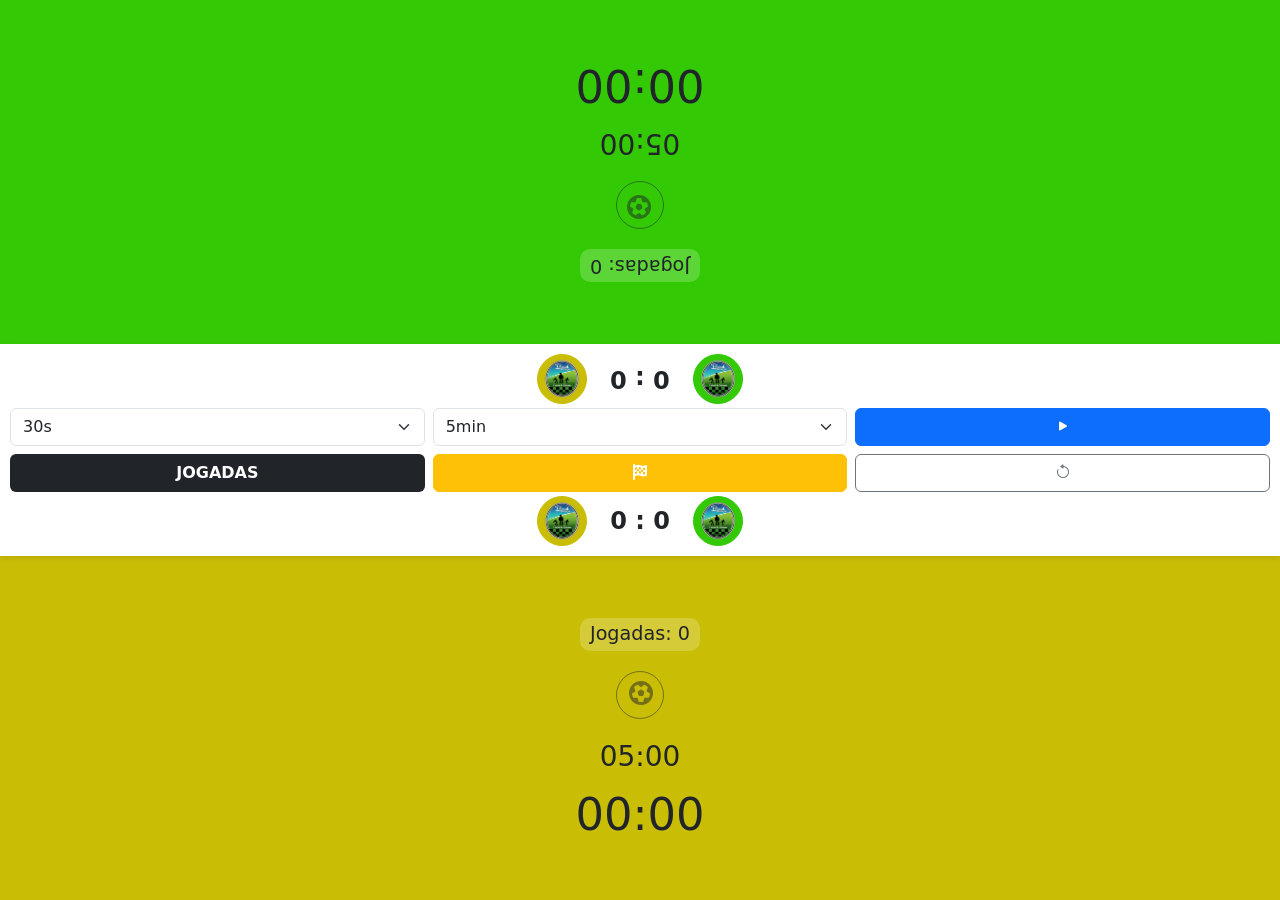
==== cronometro/index.html @ 0480ecfc "finalizando" ====
<!DOCTYPE html>
<html lang="pt-BR">
<head>
    <meta charset="UTF-8">
    <meta name="viewport" content="width=device-width, initial-scale=1.0, maximum-scale=1.0, user-scalable=no, minimal-ui">
    <title>Cronômetro Board Manager™</title>

    <link href="https://cdn.jsdelivr.net/npm/bootstrap@5.3.0/dist/css/bootstrap.min.css" rel="stylesheet">
    <link href="https://cdn.jsdelivr.net/npm/bootstrap-icons@1.11.1/font/bootstrap-icons.css" rel="stylesheet">
    <link rel="stylesheet" href="https://cdnjs.cloudflare.com/ajax/libs/font-awesome/6.7.2/css/all.min.css" crossorigin="anonymous">
    <link href="style.css" rel="stylesheet">
</head>
<body>

<div id="tabuleiro">

    <div id="ladoEsquerdo" class="side">
        <div id="exibicaoJogadasEsquerda" class="move-counter">Jogadas: 0</div>
        <div class="button-group">
            <button id="botaoGolEsquerda" class="btn btn-circle">
                <i class="fa-solid fa-futbol"></i>
            </button>
        </div>
        <span id="relogioTotalEsquerda">00:00</span>
        <div class="clock-display" id="relogioEsquerda">00:00</div>
    </div>

    <div id="painelSuperior" class="text-center">

        <div class="row d-flex align-items-center justify-content-center g-2 mb-1">
            <div class="col-auto d-flex flex-row align-items-center gap-2">
                <div class="indicador-cartoes" id="cartoesAmarelo-topo"></div>
                <div class="logo-wrapper border-yellow" style="background-color:#cabd05;">
                    <img src="logo.png" alt="logo">
                </div>
            </div>
            <div class="col-auto">
                <div id="placarTopo">0 : 0</div>
            </div>
            <div class="col-auto d-flex flex-row align-items-center gap-2">
                <div class="logo-wrapper border-green" style="background-color:#33ca05;">
                    <img src="logo.png" alt="logo">
                </div>
                <div class="indicador-cartoes" id="cartoesVerde-topo"></div>
            </div>
        </div>

        <div class="row g-2 mb-1 align-items-center justify-content-center">
            <div class="col-4">
                <select id="seletorTempoParcial" class="form-select">
                    <option value="30" selected>30s</option>
                    <option value="60">1min</option>
                    <option value="90">1min30s</option>
                </select>
            </div>
            <div class="col-4">
                <select id="seletorTempoTotal" class="form-select">
                    <option value="300" selected>5min</option>
                    <option value="600">10min</option>
                    <option value="1200">20min</option>
                </select>
            </div>
            <div class="col-4">
                <button id="botaoIniciar" class="btn btn-primary w-100">
                    <i class="bi bi-play-fill"></i>
                </button>
            </div>
            <div class="col-4">
                <button id="botaoJogadas" class="btn w-100 bg-dark text-white">
                    <strong>JOGADAS</strong>
                </button>
            </div>
            <div class="col-4">
                <button id="botaoBandeiraCentral" class="btn w-100 btn-warning text-white">
                    <i class="fa-solid fa-flag-checkered"></i>
                </button>
            </div>
            <div class="col-4">
                <button id="botaoReiniciar" class="btn btn-outline-secondary w-100">
                    <i class="bi bi-arrow-counterclockwise"></i>
                </button>
            </div>
        </div>

        <div class="row d-flex align-items-center justify-content-center g-2">
            <div class="col-auto d-flex flex-row align-items-center gap-2">
                <div class="indicador-cartoes" id="cartoesAmarelo-base"></div>
                <div class="logo-wrapper border-yellow" style="background-color:#cabd05;">
                    <img src="logo.png" alt="logo">
                </div>
            </div>
            <div class="col-auto">
                <div id="placarBase">0 : 0</div>
            </div>
            <div class="col-auto d-flex flex-row align-items-center gap-2">
                <div class="logo-wrapper border-green" style="background-color:#33ca05;">
                    <img src="logo.png" alt="logo">
                </div>
                <div class="indicador-cartoes" id="cartoesVerde-base"></div>
            </div>
        </div>
    </div>

    <div id="ladoDireito" class="side">
        <div id="exibicaoJogadasDireita" class="move-counter">Jogadas: 0</div>
        <div class="button-group">
            <button id="botaoGolDireita" class="btn btn-circle">
                <i class="fa-solid fa-futbol"></i>
            </button>
        </div>
        <span id="relogioTotalDireita">00:00</span>
        <div class="clock-display" id="relogioDireita">00:00</div>
    </div>

</div>

<div id="sobreposicaoPenaltis" class="d-none">

    <div class="pen-painel verde">
        <div class="pen-nome" id="nomePainelVerde">Verde</div>
        <div class="bolas-container" id="bolasEsquerda"></div>
        <div class="pen-placar" id="placarPenaltisEsquerda">0</div>
        <div class="pen-acoes">
            <button class="pen-gol"  id="botaoPenGolEsquerda"  onclick="registrarPenalti('left', true)"  title="Gol">⚽</button>
            <button class="pen-erro" id="botaoPenErroEsquerda" onclick="registrarPenalti('left', false)" title="Erro">✖</button>
        </div>
    </div>

    <div class="pen-centro">
        <div class="pen-titulo">⚽ Disputa de Pênaltis</div>
        <button id="botaoSorteioPenaltis" onclick="iniciarSorteioPenaltis()" style="
            padding:10px 20px; border-radius:10px; border:none;
            background:#198754; color:#fff; font-weight:800;
            font-size:0.9rem; letter-spacing:1px; cursor:pointer;
            box-shadow:0 3px 8px rgba(0,0,0,0.25); transition:transform 0.12s;">
            <i class="bi bi-shuffle"></i> SORTEAR
        </button>
        <div id="etiquetaTurnoPenaltis" class="pen-turno" style="display:none;">Vez de Verde</div>
        <div id="informacaoRodadaPenaltis" class="pen-rodada" style="display:none;">Rodada 1 de 5</div>
        <div id="resultadoPenaltis"></div>
        <button id="botaoReiniciarPenaltis" onclick="reiniciarJogo(); sairTelaCheia();">
            <i class="bi bi-arrow-counterclockwise"></i> Reiniciar
        </button>
    </div>

    <div class="pen-painel amarelo">
        <div class="pen-nome" id="nomePainelAmarelo">Amarelo</div>
        <div class="bolas-container" id="bolasDireita"></div>
        <div class="pen-placar" id="placarPenaltisDireita">0</div>
        <div class="pen-acoes">
            <button class="pen-gol"  id="botaoPenGolDireita"  onclick="registrarPenalti('right', true)"  title="Gol">⚽</button>
            <button class="pen-erro" id="botaoPenErroDireita" onclick="registrarPenalti('right', false)" title="Erro">✖</button>
        </div>
    </div>

</div>


<script>
/* ============================================================
   REFERÊNCIAS DOM
   ============================================================ */
const ladoEsquerdo    = document.getElementById("ladoEsquerdo");
const ladoDireito     = document.getElementById("ladoDireito");
const relogioEsquerda = document.getElementById("relogioEsquerda");
const relogioDireita  = document.getElementById("relogioDireita");
const relogioTotalEsquerda = document.getElementById("relogioTotalEsquerda");
const relogioTotalDireita  = document.getElementById("relogioTotalDireita");
const placarTopo      = document.getElementById("placarTopo");
const placarBase      = document.getElementById("placarBase");
const botaoIniciar    = document.getElementById("botaoIniciar");
const botaoReiniciar  = document.getElementById("botaoReiniciar");
const seletorTempoParcial = document.getElementById("seletorTempoParcial");
const seletorTempoTotal   = document.getElementById("seletorTempoTotal");
const exibicaoJogadasEsquerda = document.getElementById("exibicaoJogadasEsquerda");
const exibicaoJogadasDireita  = document.getElementById("exibicaoJogadasDireita");

/* ============================================================
   ESTADO DO JOGO
   ============================================================ */
let loopAtivo       = false;
let ultimoTick      = 0;

let tempoEsq        = 0;
let tempoDir        = 0;
let tempoTotal      = 0;
let tapeSeg         = 60;
let ativo           = null;    // "left" | "right" | null
let golEsq          = 0;
let golEsq2         = 0;
let golDir          = 0;
let golDir2         = 0;
let fimDeJogo       = false;
let pausado         = false;
let marcadorGol     = null;    // "left" | "right" | null
let jogadasEsq      = 0;
let jogadasDir      = 0;
let limiteJogadas   = 0;

let aguardandoReinicioPartida = false;

/* ============================================================
   ESTADO DOS PÊNALTIS
   ============================================================ */
let disputaPenaltis  = false;
let turnoPenalti     = "left";
let rodadaPenalti    = 1;
let penaltisEsq      = [];
let penaltisDir      = [];
let maxPenaltis      = 5;
let morteSubitaPen   = false;

/* ============================================================
   NOMES DOS JOGADORES
   ============================================================ */
var nomeJogadorVerde   = "Verde";
var nomeJogadorAmarelo = "Amarelo";

function coletarNomesJogadores() {
    const entradaVerde = prompt(
        'Nome do jogador Verde:\n(Pode deixar em branco)'
    );
    nomeJogadorVerde = (entradaVerde !== null && entradaVerde.trim() !== "")
        ? entradaVerde.trim()
        : "Verde";

    const entradaAmarelo = prompt(
        'Nome do jogador Amarelo:\n(Pode deixar em branco)'
    );
    nomeJogadorAmarelo = (entradaAmarelo !== null && entradaAmarelo.trim() !== "")
        ? entradaAmarelo.trim()
        : "Amarelo";
}

function obterNomeJogador(lado) {
    return lado === "left" ? nomeJogadorVerde : nomeJogadorAmarelo;
}

/* ============================================================
   SISTEMA DE CARTÕES E PENALIDADE
   ============================================================ */
let cartoesAmarelosJogadorVerde    = 0;
let cartoesVermelhosJogadorVerde   = 0;
let cartoesAmarelosJogadorAmarelo  = 0;
let cartoesVermelhosJogadorAmarelo = 0;

let cobracaoEmAndamento    = false;
let jogadorDefensorPenalti = null;
let jogadorCobradorPenalti = null;

function gerarHtmlCartoes(quantidadeAmarelos, quantidadeVermelhos) {
    let html = "";
    if (quantidadeAmarelos > 0) {
        html += `<div class="cartao-item cartao-amarelo-cor">
            ${quantidadeAmarelos > 1
                ? `<span class="contador-cartao">${quantidadeAmarelos}</span>`
                : ""}
        </div>`;
    }
    if (quantidadeVermelhos > 0) {
        html += `<div class="cartao-item cartao-vermelho-cor">
            ${quantidadeVermelhos > 1
                ? `<span class="contador-cartao">${quantidadeVermelhos}</span>`
                : ""}
        </div>`;
    }
    return html;
}

function atualizarExibicaoCartoes() {
    const htmlVerde   = gerarHtmlCartoes(cartoesAmarelosJogadorVerde, cartoesVermelhosJogadorVerde);
    const htmlAmarelo = gerarHtmlCartoes(cartoesAmarelosJogadorAmarelo, cartoesVermelhosJogadorAmarelo);

    document.getElementById("cartoesVerde-topo").innerHTML   = htmlVerde;
    document.getElementById("cartoesVerde-base").innerHTML   = htmlVerde;
    document.getElementById("cartoesAmarelo-topo").innerHTML = htmlAmarelo;
    document.getElementById("cartoesAmarelo-base").innerHTML = htmlAmarelo;
}

function zerarTodosOsCartoes() {
    cartoesAmarelosJogadorVerde    = 0;
    cartoesVermelhosJogadorVerde   = 0;
    cartoesAmarelosJogadorAmarelo  = 0;
    cartoesVermelhosJogadorAmarelo = 0;

    cobracaoEmAndamento    = false;
    jogadorDefensorPenalti = null;
    jogadorCobradorPenalti = null;
    atualizarExibicaoCartoes();
}

function adicionarCartaoAmarelo(lado) {
    if (lado === "left") {
        if (cartoesVermelhosJogadorVerde > 0) {
            aplicarCartaoVermelhoDireto("left");
            return;
        }
        cartoesAmarelosJogadorVerde++;
        if (cartoesAmarelosJogadorVerde >= 2) {
            cartoesAmarelosJogadorVerde = 0;
            aplicarCartaoVermelhoDireto("left");
            return;
        }
    } else {
        if (cartoesVermelhosJogadorAmarelo > 0) {
            aplicarCartaoVermelhoDireto("right");
            return;
        }
        cartoesAmarelosJogadorAmarelo++;
        if (cartoesAmarelosJogadorAmarelo >= 2) {
            cartoesAmarelosJogadorAmarelo = 0;
            aplicarCartaoVermelhoDireto("right");
            return;
        }
    }
    atualizarExibicaoCartoes();
}

function aplicarCartaoVermelhoDireto(lado) {
    adicionarCartaoVermelho(lado);
}

function adicionarCartaoVermelho(lado) {
    if (lado === "left") {
        cartoesVermelhosJogadorVerde++;
    } else {
        cartoesVermelhosJogadorAmarelo++;
    }
    atualizarExibicaoCartoes();
    iniciarCobracaoPenalidade(lado);
}

function iniciarCobracaoPenalidade(ladoPenalizadoParam) {
    cobracaoEmAndamento    = true;
    jogadorDefensorPenalti = ladoPenalizadoParam;
    jogadorCobradorPenalti = ladoPenalizadoParam === "left" ? "right" : "left";

    const nomePenalizado = obterNomeJogador(jogadorDefensorPenalti);

    relogioTotalEsquerda.textContent = "⚽ PÊNALTI";
    relogioTotalDireita.textContent  = "⚽ PÊNALTI";

    alert(
        `🟥 CARTÃO VERMELHO! ${nomePenalizado} recebeu um cartão vermelho.`
    );

    configurarBotoesDuranteCobracao();
    
    // [MODIFICADO] Após o alerta, invoca a função que exibe a interface visual de pênalti
    exibirInterfaceCobrancaCartaoVermelho();
}

// [NOVO] Função para preparar e exibir a tela de pênaltis especificamente para o Cartão Vermelho
function exibirInterfaceCobrancaCartaoVermelho() {
    document.getElementById("nomePainelVerde").textContent   = nomeJogadorVerde;
    document.getElementById("nomePainelAmarelo").textContent = nomeJogadorAmarelo;

    // Limpa os indicadores de bolas (não usados nesta cobrança única)
    document.getElementById("bolasEsquerda").innerHTML = "";
    document.getElementById("bolasDireita").innerHTML = "";
    document.getElementById("placarPenaltisEsquerda").textContent = "0";
    document.getElementById("placarPenaltisDireita").textContent = "0";

    // Exibe a sobreposição
    document.getElementById("sobreposicaoPenaltis").classList.remove("d-none");
    
    // Ajusta o título e oculta os controles da disputa normal
    document.querySelector(".pen-titulo").textContent = "⚽ Cobrança de Pênalti";
    document.getElementById("botaoSorteioPenaltis").style.display = "none";
    
    const nomeCobrador = obterNomeJogador(jogadorCobradorPenalti);
    document.getElementById("etiquetaTurnoPenaltis").textContent = `Cobrador: ${nomeCobrador}`;
    document.getElementById("etiquetaTurnoPenaltis").style.display = "block";
    
    document.getElementById("informacaoRodadaPenaltis").style.display = "none";
    document.getElementById("resultadoPenaltis").style.display = "none";
    document.getElementById("botaoReiniciarPenaltis").style.display = "none";

    // Habilita somente os botões (Gol/Erro) do jogador que vai cobrar
    const habEsq = jogadorCobradorPenalti === "left";
    const habDir = jogadorCobradorPenalti === "right";

    document.getElementById("botaoPenGolEsquerda").disabled  = !habEsq;
    document.getElementById("botaoPenErroEsquerda").disabled = !habEsq;
    document.getElementById("botaoPenGolDireita").disabled   = !habDir;
    document.getElementById("botaoPenErroDireita").disabled  = !habDir;
}

function configurarBotoesDuranteCobracao() {
    document.getElementById("botaoGolEsquerda").disabled     = true;
    document.getElementById("botaoGolDireita").disabled      = true;
    botaoIniciar.disabled                                    = true;
    document.getElementById("botaoBandeiraCentral").disabled = true;
    document.getElementById("botaoJogadas").disabled         = true;
    seletorTempoParcial.disabled                             = true;
    seletorTempoTotal.disabled                               = true;

    // [MODIFICADO] Os botões de gol do tabuleiro NÃO são mais habilitados.
    // A ação agora ocorre exclusivamente pela interface (sobreposição) de pênalti.
}

function definirJogadorReinicio() {
    return jogadorDefensorPenalti;
}

function encerrarCobracaoPenalidade(marcouGol) {
    if (marcouGol) {
        if (jogadorCobradorPenalti === "left") { golEsq++; golEsq2++; }
        else                                   { golDir++; golDir2++; }
        atualizarPlacar();
    }

    const jogadorReinicio = definirJogadorReinicio();

    ativo    = jogadorReinicio;
    tempoEsq = parseInt(seletorTempoParcial.value);
    tempoDir = parseInt(seletorTempoParcial.value);

    pausado                   = true;
    aguardandoReinicioPartida = true;

    marcadorGol = (jogadorReinicio === "left") ? "right" : "left";

    cobracaoEmAndamento    = false;
    jogadorDefensorPenalti = null;
    jogadorCobradorPenalti = null;

    ladoEsquerdo.classList.remove("timeout");
    ladoDireito.classList.remove("timeout");

    definirEstadoControles(true);
    atualizarIconeInicio();
    atualizarTela();
}

/* ============================================================
   HELPER — identifica o modo de jogo
   ============================================================ */
function emModoJogadas() {
    return limiteJogadas > 0;
}

/* ============================================================
   DEBOUNCE
   ============================================================ */
function bloquearCliqueRapido(fn, espera = 350) {
    let timeout = null;
    return function (...args) {
        if (timeout) return;
        fn.apply(this, args);
        timeout = setTimeout(() => { timeout = null; }, espera);
    };
}

/* ============================================================
   UTILITÁRIOS
   ============================================================ */
function formatarTempo(seg) {
    const m = String(Math.floor(seg / 60)).padStart(2, "0");
    const s = String(seg % 60).padStart(2, "0");
    return `${m}:${s}`;
}

/* ============================================================
   RENDERIZAÇÃO
   ============================================================ */
function atualizarRelogios() {
    relogioEsquerda.textContent = formatarTempo(tempoEsq);
    relogioDireita.textContent  = formatarTempo(tempoDir);

    if (fimDeJogo) {
        let resultado = "";
        if (golEsq > golDir)       resultado = `${nomeJogadorVerde} VENCEU!`;
        else if (golDir > golEsq)  resultado = `${nomeJogadorAmarelo} VENCEU!`;
        else                       resultado = "EMPATE!";
        relogioTotalEsquerda.textContent = resultado;
        relogioTotalDireita.textContent  = resultado;
    } else {
        if (limiteJogadas > 0) {
            relogioEsquerda.textContent = "";
            relogioDireita.textContent  = "";
            relogioTotalEsquerda.textContent = (ativo === "left")  ? "SUA VEZ!" : "";
            relogioTotalDireita.textContent  = (ativo === "right") ? "SUA VEZ!" : "";
        } else {
            const txt = formatarTempo(tempoTotal);
            relogioTotalEsquerda.textContent = txt;
            relogioTotalDireita.textContent  = txt;
        }
    }
}

function atualizarPlacar() {
    placarTopo.textContent = `${golEsq} : ${golDir}`;
    placarBase.textContent = `${golDir2} : ${golEsq2}`;
}

function atualizarJogadas() {
    exibicaoJogadasEsquerda.textContent = `Jogadas: ${jogadasEsq}`;
    exibicaoJogadasDireita.textContent  = `Jogadas: ${jogadasDir}`;
}

function atualizarTela() {
    atualizarRelogios();
    atualizarPlacar();
    atualizarJogadas();
}

/* ============================================================
   CONTROLE DE BOTÕES
   ============================================================ */
function definirEstadoControles(desabilitado) {
    if (cobracaoEmAndamento) return;

    document.getElementById("botaoGolEsquerda").disabled = desabilitado || ativo !== "left";
    document.getElementById("botaoGolDireita").disabled  = desabilitado || ativo !== "right";

    const jogoEmCurso = loopAtivo;
    document.getElementById("botaoJogadas").disabled = jogoEmCurso;
    seletorTempoParcial.disabled = jogoEmCurso;
    seletorTempoTotal.disabled   = jogoEmCurso;

    botaoIniciar.disabled = (marcadorGol !== null) || (ativo && pausado && !loopAtivo);
}

function atualizarIconeInicio() {
    const icone = botaoIniciar.querySelector("i");
    if (loopAtivo && !pausado) {
        icone.className = "bi bi-pause-fill";
        botaoIniciar.classList.replace("btn-primary", "btn-warning");
    } else {
        icone.className = "bi bi-play-fill";
        botaoIniciar.classList.replace("btn-warning", "btn-primary");
    }
}

/* ============================================================
   TIMER
   ============================================================ */
function executarLoopTempo(timestamp) {
    if (!loopAtivo) return;
    if (ultimoTick === 0) ultimoTick = timestamp;

    const delta = Math.floor((timestamp - ultimoTick) / 1000);
    if (delta >= 1) {
        ultimoTick = timestamp - ((timestamp - ultimoTick) % 1000);
        atualizarTempo();
    }
    requestAnimationFrame(executarLoopTempo);
}

function iniciarLoop() {
    if (loopAtivo) return;
    loopAtivo  = true;
    ultimoTick = 0;
    requestAnimationFrame(executarLoopTempo);
}

function pararLoop() {
    loopAtivo = false;
}

/* ============================================================
   LÓGICA PRINCIPAL — TICK
   ============================================================ */
function atualizarTempo() {
    if (fimDeJogo || pausado || !ativo) return;

    if (ativo === "left") {
        if (tempoEsq > 0) {
            tempoEsq--;
        } else {
            jogadasEsq++;
            atualizarJogadas();
            verificarFimDeJogo();
            if (fimDeJogo) return;
            ladoEsquerdo.classList.add("timeout");
            pausado = true;
            document.getElementById("botaoGolEsquerda").disabled = true;
            atualizarIconeInicio();
            atualizarRelogios();
            if (!emModoJogadas()) adicionarCartaoAmarelo("left");
            return;
        }
    } else if (ativo === "right") {
        if (tempoDir > 0) {
            tempoDir--;
        } else {
            jogadasDir++;
            atualizarJogadas();
            verificarFimDeJogo();
            if (fimDeJogo) return;
            ladoDireito.classList.add("timeout");
            pausado = true;
            document.getElementById("botaoGolDireita").disabled = true;
            atualizarIconeInicio();
            atualizarRelogios();
            if (!emModoJogadas()) adicionarCartaoAmarelo("right");
            return;
        }
    }

    if (limiteJogadas === 0) {
        if (tempoTotal > 0) {
            tempoTotal--;
        } else {
            fimDeJogo = true;
            pararLoop();
            tempoEsq = 0;
            tempoDir = 0;
            definirEstadoControles(true);
            atualizarIconeInicio();
            atualizarTela();
            verificarPenaltisPosJogo();
            return;
        }
    }

    atualizarRelogios();
}

/* ============================================================
   SORTEIO DE QUEM COMEÇA
   ============================================================ */
function iniciarSorteio() {
    if (loopAtivo || fimDeJogo) return;
    let iteracoes = 0;
    const maxIter = 10 + Math.floor(Math.random() * 10);
    botaoIniciar.disabled = true;

    const intervalo = setInterval(() => {
        if (iteracoes % 2 === 0) {
            ladoEsquerdo.classList.add("draw-highlight");
            ladoDireito.classList.remove("draw-highlight");
        } else {
            ladoDireito.classList.add("draw-highlight");
            ladoEsquerdo.classList.remove("draw-highlight");
        }
        iteracoes++;
        if (iteracoes >= maxIter) {
            clearInterval(intervalo);
            const vencedor = Math.random() < 0.5 ? "left" : "right";
            ladoEsquerdo.classList.remove("draw-highlight");
            ladoDireito.classList.remove("draw-highlight");
            setTimeout(() => anunciarVencedor(vencedor), 300);
        }
    }, 150);
}

function anunciarVencedor(vencedor) {
    tempoTotal = parseInt(seletorTempoTotal.value);
    tapeSeg    = parseInt(seletorTempoParcial.value);
    tempoEsq   = tapeSeg;
    tempoDir   = tapeSeg;
    ativo      = vencedor;
    pausado    = true;

    const elVencedor = vencedor === "left" ? ladoEsquerdo : ladoDireito;
    elVencedor.classList.add("draw-highlight");
    setTimeout(() => elVencedor.classList.remove("draw-highlight"), 3000);

    definirEstadoControles(true);
    atualizarTela();
    atualizarIconeInicio();
}

/* ============================================================
   VERIFICAR FIM DE JOGO
   ============================================================ */
function verificarFimDeJogo() {
    if (limiteJogadas <= 0) return;
    if (jogadasEsq >= limiteJogadas && jogadasDir >= limiteJogadas) {
        fimDeJogo = true;
        pararLoop();
        pausado  = true;
        tempoEsq = 0;
        tempoDir = 0;
        definirEstadoControles(true);
        atualizarIconeInicio();
        atualizarTela();
        verificarPenaltisPosJogo();
    }
}

/* ============================================================
   REINICIAR JOGO
   ============================================================ */
function reiniciarJogo() {
    pararLoop();
    pausado       = false;
    tempoEsq      = 0;
    tempoDir      = 0;
    tempoTotal    = 0;
    golEsq        = 0;
    golEsq2       = 0;
    golDir        = 0;
    golDir2       = 0;
    jogadasEsq    = 0;
    jogadasDir    = 0;
    ativo         = null;
    fimDeJogo     = false;
    marcadorGol   = null;
    limiteJogadas = 0;

    aguardandoReinicioPartida = false;

    nomeJogadorVerde   = "Verde";
    nomeJogadorAmarelo = "Amarelo";

    zerarTodosOsCartoes();

    disputaPenaltis = false;
    turnoPenalti    = "left";
    rodadaPenalti   = 1;
    penaltisEsq     = [];
    penaltisDir     = [];
    morteSubitaPen  = false;

    document.getElementById("sobreposicaoPenaltis").classList.add("d-none");
    document.getElementById("botaoReiniciarPenaltis").style.display      = "none";
    document.getElementById("botaoSorteioPenaltis").style.display        = "block";
    document.getElementById("botaoSorteioPenaltis").disabled             = false;
    document.getElementById("etiquetaTurnoPenaltis").style.display       = "none";
    document.getElementById("informacaoRodadaPenaltis").style.display    = "none";

    definirEstadoControles(false);
    atualizarIconeInicio();

    ladoEsquerdo.classList.remove("timeout");
    ladoDireito.classList.remove("timeout");

    tempoTotal = parseInt(seletorTempoTotal.value);
    atualizarTela();
}

/* ============================================================
   BOTÃO INICIAR / PAUSAR
   ============================================================ */
botaoIniciar.onclick = () => {
    if (fimDeJogo || cobracaoEmAndamento) return;

    if (!loopAtivo && ativo === null) {
        coletarNomesJogadores();
        entrarTelaCheia();
        iniciarSorteio();
        return;
    }

    if (pausado && marcadorGol !== null) {
        ativo = (marcadorGol === "left") ? "right" : "left";
        marcadorGol = null;
        pausado     = false;

        aguardandoReinicioPartida = false;

        tempoEsq = parseInt(seletorTempoParcial.value);
        tempoDir = parseInt(seletorTempoParcial.value);
        definirEstadoControles(false);
        acaoBandeira(ativo);
    } else {
        pausado = !pausado;
    }

    if (!loopAtivo && !pausado && !emModoJogadas()) iniciarLoop();

    atualizarIconeInicio();
    atualizarTela();
};

/* ============================================================
   CLIQUES NOS LADOS (trocar vez)
   ============================================================ */
ladoEsquerdo.onclick = bloquearCliqueRapido(() => {
    if (cobracaoEmAndamento) return;
    if (ladoEsquerdo.classList.contains("timeout")) return;
    if (fimDeJogo || (!loopAtivo && ativo === "right") || (pausado && marcadorGol === "left")) return;

    if (pausado) {
        if (!loopAtivo && !emModoJogadas()) iniciarLoop();
        ladoEsquerdo.classList.remove("timeout");
        ladoDireito.classList.remove("timeout");
        pausado     = false;

        aguardandoReinicioPartida = false;

        marcadorGol = null;
        ativo       = "left";
        definirEstadoControles(false);
    } else if (ativo === "left") {
        jogadasEsq++;
        atualizarJogadas();
        verificarFimDeJogo();
        if (fimDeJogo) return;
        tempoEsq = parseInt(seletorTempoParcial.value);
        tempoDir = parseInt(seletorTempoParcial.value);
        ativo    = "right";
    }

    atualizarIconeInicio();
    definirEstadoControles(pausado);
    atualizarRelogios();
});

ladoDireito.onclick = bloquearCliqueRapido(() => {
    if (cobracaoEmAndamento) return;
    if (ladoDireito.classList.contains("timeout")) return;
    if (fimDeJogo || (!loopAtivo && ativo === "left") || (pausado && marcadorGol === "right")) return;

    if (pausado) {
        if (!loopAtivo && !emModoJogadas()) iniciarLoop();
        ladoEsquerdo.classList.remove("timeout");
        ladoDireito.classList.remove("timeout");
        pausado     = false;

        aguardandoReinicioPartida = false;

        marcadorGol = null;
        ativo       = "right";
        definirEstadoControles(false);
    } else if (ativo === "right") {
        jogadasDir++;
        atualizarJogadas();
        verificarFimDeJogo();
        if (fimDeJogo) return;
        tempoEsq = parseInt(seletorTempoParcial.value);
        tempoDir = parseInt(seletorTempoParcial.value);
        ativo    = "left";
    }

    atualizarIconeInicio();
    definirEstadoControles(pausado);
    atualizarRelogios();
});

/* ============================================================
   CONFIRMAR GOL
   ============================================================ */
function confirmarGol() {
    return confirm("Confirmar o gol?");
}

/* Botão de gol — lado esquerdo (Verde) */
document.getElementById("botaoGolEsquerda").onclick = bloquearCliqueRapido(e => {
    e.stopPropagation();

    // [MODIFICADO] O bloco if (cobracaoEmAndamento) foi removido.
    // A ação de confirmar o pênalti por cartão ocorre agora através 
    // dos botões dedicados na sobreposição.

    if (!confirmarGol()) return;
    if (fimDeJogo || pausado) return;
    golEsq++; golEsq2++; jogadasEsq++;
    atualizarJogadas();
    verificarFimDeJogo();
    if (fimDeJogo) return;
    pausado     = true;
    marcadorGol = "left";
    definirEstadoControles(true);
    tempoEsq = parseInt(seletorTempoParcial.value);
    tempoDir = parseInt(seletorTempoParcial.value);
    atualizarIconeInicio();
    atualizarPlacar();
    atualizarRelogios();
});

/* Botão de gol — lado direito (Amarelo) */
document.getElementById("botaoGolDireita").onclick = bloquearCliqueRapido(e => {
    e.stopPropagation();

    // [MODIFICADO] O bloco if (cobracaoEmAndamento) foi removido.
    // A ação de confirmar o pênalti por cartão ocorre agora através 
    // dos botões dedicados na sobreposição.

    if (!confirmarGol()) return;
    if (fimDeJogo || pausado) return;
    golDir++; golDir2++; jogadasDir++;
    atualizarJogadas();
    verificarFimDeJogo();
    if (fimDeJogo) return;
    pausado     = true;
    marcadorGol = "right";
    definirEstadoControles(true);
    tempoEsq = parseInt(seletorTempoParcial.value);
    tempoDir = parseInt(seletorTempoParcial.value);
    atualizarIconeInicio();
    atualizarPlacar();
    atualizarRelogios();
});

/* ============================================================
   AÇÃO BANDEIRA (flag central)
   ============================================================ */
function acaoBandeira(lado) {
    if (fimDeJogo || pausado) return;

    if (lado === "left") jogadasEsq++;
    else                 jogadasDir++;

    atualizarJogadas();
    verificarFimDeJogo();
    if (fimDeJogo) return;

    pausado     = true;
    marcadorGol = lado;
    definirEstadoControles(true);
    tempoEsq = parseInt(seletorTempoParcial.value);
    tempoDir = parseInt(seletorTempoParcial.value);

    atualizarIconeInicio();
    atualizarRelogios();
}

document.getElementById("botaoJogadas").onclick = () => {
    if (loopAtivo) return;
    const entrada = prompt("Número de Jogadas (Limite):");
    if (entrada === null) return;
    if (entrada.trim() === "") { alert("O campo não pode estar vazio!"); return; }
    const valor = Number(entrada);
    if (isNaN(valor))  { alert("O valor digitado não é um número!"); return; }
    if (valor <= 0)    { alert("É necessário que seja um número maior que zero!"); return; }
    limiteJogadas = Math.floor(valor);
    atualizarRelogios();
};

document.getElementById("botaoBandeiraCentral").onclick = bloquearCliqueRapido(e => {
    e.stopPropagation();
    if (cobracaoEmAndamento || fimDeJogo || pausado || !ativo) return;

    if (ativo === "left") {
        jogadasEsq++;
        tempoEsq = parseInt(seletorTempoParcial.value);
    } else {
        jogadasDir++;
        tempoDir = parseInt(seletorTempoParcial.value);
    }

    atualizarJogadas();
    verificarFimDeJogo();
    if (fimDeJogo) return;

    pausado     = true;
    marcadorGol = ativo;
    definirEstadoControles(true);
    atualizarIconeInicio();
    atualizarRelogios();
    acaoBandeira(ativo);    
});

botaoReiniciar.onclick = () => { reiniciarJogo(); sairTelaCheia(); };

/* ============================================================
   TELA CHEIA
   ============================================================ */
function entrarTelaCheia() {
    const el = document.documentElement;
    if (el.requestFullscreen)            el.requestFullscreen();
    else if (el.webkitRequestFullscreen) el.webkitRequestFullscreen();
    else if (el.msRequestFullscreen)     el.msRequestFullscreen();
}

function sairTelaCheia() {
    if (document.exitFullscreen) document.exitFullscreen();
}

/* ============================================================
   PÊNALTIS — VERIFICAR SE DEVE INICIAR
   ============================================================ */
function verificarPenaltisPosJogo() {
    if (!fimDeJogo) return;
    if (golEsq !== golDir) return;

    setTimeout(() => {
        const resposta = confirm("Partida empatada! Desejam disputar nos pênaltis?");
        if (resposta) iniciarDisputaPenaltis();
    }, 400);
}

/* ============================================================
   PÊNALTIS — INICIALIZAR
   ============================================================ */
function iniciarDisputaPenaltis() {
    disputaPenaltis = false;
    turnoPenalti    = "left";
    rodadaPenalti   = 1;
    penaltisEsq     = [];
    penaltisDir     = [];
    morteSubitaPen  = false;

    document.getElementById("nomePainelVerde").textContent   = nomeJogadorVerde;
    document.getElementById("nomePainelAmarelo").textContent = nomeJogadorAmarelo;

    document.getElementById("sobreposicaoPenaltis").classList.remove("d-none");
    
    // [MODIFICADO] Restaura o título padrão da tela de disputa de pênaltis
    document.querySelector(".pen-titulo").textContent = "⚽ Disputa de Pênaltis";
    
    document.getElementById("resultadoPenaltis").style.display       = "none";
    document.getElementById("botaoReiniciarPenaltis").style.display  = "none";
    document.getElementById("botaoSorteioPenaltis").style.display    = "block";
    document.getElementById("botaoSorteioPenaltis").disabled         = false;
    document.getElementById("etiquetaTurnoPenaltis").style.display   = "none";
    document.getElementById("informacaoRodadaPenaltis").style.display= "none";

    atualizarInterfacePenaltis();
    document.getElementById("botaoPenGolEsquerda").disabled  = true;
    document.getElementById("botaoPenErroEsquerda").disabled = true;
    document.getElementById("botaoPenGolDireita").disabled   = true;
    document.getElementById("botaoPenErroDireita").disabled  = true;
}

/* ============================================================
   PÊNALTIS — SORTEIO DE QUEM COMEÇA
   ============================================================ */
function iniciarSorteioPenaltis() {
    const btnSortear    = document.getElementById("botaoSorteioPenaltis");
    btnSortear.disabled = true;

    const painelVerde   = document.querySelector(".pen-painel.verde");
    const painelAmarelo = document.querySelector(".pen-painel.amarelo");

    let iteracoes = 0;
    const maxIter = 10 + Math.floor(Math.random() * 10);

    const intervalo = setInterval(() => {
        if (iteracoes % 2 === 0) {
            painelVerde.classList.add("pen-draw-highlight");
            painelAmarelo.classList.remove("pen-draw-highlight");
        } else {
            painelAmarelo.classList.add("pen-draw-highlight");
            painelVerde.classList.remove("pen-draw-highlight");
        }
        iteracoes++;

        if (iteracoes >= maxIter) {
            clearInterval(intervalo);
            painelVerde.classList.remove("pen-draw-highlight");
            painelAmarelo.classList.remove("pen-draw-highlight");

            const vencedor = Math.random() < 0.5 ? "left" : "right";
            setTimeout(() => anunciarVencedorPenaltis(vencedor), 250);
        }
    }, 150);
}

function anunciarVencedorPenaltis(lado) {
    turnoPenalti    = lado;
    disputaPenaltis = true;

    document.getElementById("botaoSorteioPenaltis").style.display     = "none";
    document.getElementById("etiquetaTurnoPenaltis").style.display    = "block";
    document.getElementById("informacaoRodadaPenaltis").style.display = "block";

    const painelVencedor = lado === "left"
        ? document.querySelector(".pen-painel.verde")
        : document.querySelector(".pen-painel.amarelo");

    painelVencedor.classList.add("pen-draw-highlight");
    setTimeout(() => painelVencedor.classList.remove("pen-draw-highlight"), 1200);

    atualizarEtiquetaTurno();
    atualizarBotoesPenaltis();
}

/* ============================================================
   PÊNALTIS — REGISTRAR COBRANÇA
   ============================================================ */
function registrarPenalti(lado, gol) {
    // [MODIFICADO] Intercepta a ação caso seja a cobrança de um cartão vermelho
    if (cobracaoEmAndamento) {
        if (lado !== jogadorCobradorPenalti) return;
        
        // Remove a sobreposição e repassa o resultado da cobrança (true/false)
        document.getElementById("sobreposicaoPenaltis").classList.add("d-none");
        encerrarCobracaoPenalidade(gol);
        return;
    }

    if (!disputaPenaltis) return;
    if (lado !== turnoPenalti) return;

    const lista = lado === "left" ? penaltisEsq : penaltisDir;
    lista.push(gol);

    atualizarInterfacePenaltis();
    alternarTurnoPenaltis();
    verificarFimPenaltis();
}

/* ============================================================
   PÊNALTIS — ALTERNAR TURNO
   ============================================================ */
function alternarTurnoPenaltis() {
    if (turnoPenalti === "left") {
        turnoPenalti = "right";
    } else {
        turnoPenalti = "left";
        if (!morteSubitaPen) rodadaPenalti++;
    }
    atualizarBotoesPenaltis();
    atualizarEtiquetaTurno();
}

/* ============================================================
   PÊNALTIS — ATUALIZAR UI
   ============================================================ */
function atualizarInterfacePenaltis() {
    renderizarBolas("left",  penaltisEsq);
    renderizarBolas("right", penaltisDir);

    document.getElementById("placarPenaltisEsquerda").textContent = penaltisEsq.filter(Boolean).length;
    document.getElementById("placarPenaltisDireita").textContent  = penaltisDir.filter(Boolean).length;

    atualizarEtiquetaTurno();
}

function renderizarBolas(lado, lista) {
    const container = document.getElementById(
        `bolas${lado === "left" ? "Esquerda" : "Direita"}`
    );
    container.innerHTML = "";

    const total = morteSubitaPen
        ? Math.max(penaltisEsq.length, penaltisDir.length, 1)
        : maxPenaltis;

    for (let i = 0; i < total; i++) {
        const bola = document.createElement("i");
        if (lista[i] === true) {
            bola.className = "fa-solid fa-futbol text-success";
        } else if (lista[i] === false) {
            bola.className = "fa-solid fa-futbol text-danger";
        } else {
            bola.className = "fa-solid fa-futbol text-secondary opacity-50";
        }
        container.appendChild(bola);
    }
}

function atualizarEtiquetaTurno() {
    const nomeAtual = obterNomeJogador(turnoPenalti);
    document.getElementById("etiquetaTurnoPenaltis").textContent = `Vez de ${nomeAtual}`;

    const rodadaLabel = morteSubitaPen
        ? `Cobranças Alternadas ${rodadaPenalti}`
        : `Rodada ${Math.min(rodadaPenalti, maxPenaltis)} de ${maxPenaltis}`;
    document.getElementById("informacaoRodadaPenaltis").textContent = rodadaLabel;
}

function atualizarBotoesPenaltis() {
    const habEsq = disputaPenaltis && turnoPenalti === "left";
    const habDir = disputaPenaltis && turnoPenalti === "right";

    document.getElementById("botaoPenGolEsquerda").disabled  = !habEsq;
    document.getElementById("botaoPenErroEsquerda").disabled = !habEsq;
    document.getElementById("botaoPenGolDireita").disabled   = !habDir;
    document.getElementById("botaoPenErroDireita").disabled  = !habDir;
}

/* ============================================================
   PÊNALTIS — VERIFICAR FIM
   ============================================================ */
function verificarFimPenaltis() {
    const golsE = penaltisEsq.filter(Boolean).length;
    const golsD = penaltisDir.filter(Boolean).length;
    const cobE  = penaltisEsq.length;
    const cobD  = penaltisDir.length;

    if (!morteSubitaPen) {
        const restamD = maxPenaltis - cobD;
        if (golsE > golsD + restamD && cobE <= maxPenaltis) { finalizarPenaltis("left");  return; }
        const restamE = maxPenaltis - cobE;
        if (golsD > golsE + restamE && cobD <= maxPenaltis) { finalizarPenaltis("right"); return; }

        if (cobE >= maxPenaltis && cobD >= maxPenaltis) {
            if (golsE !== golsD) {
                finalizarPenaltis(golsE > golsD ? "left" : "right");
            } else {
                morteSubitaPen = true;
                rodadaPenalti  = 1;
                turnoPenalti   = "left";
                atualizarBotoesPenaltis();
                atualizarEtiquetaTurno();
                atualizarInterfacePenaltis();
            }
        }
    } else {
        if (cobE > cobD) return;
        if (cobE === cobD && cobE > 0) {
            const ultimoE = penaltisEsq[penaltisEsq.length - 1];
            const ultimoD = penaltisDir[penaltisDir.length - 1];
            if (ultimoE && !ultimoD) { finalizarPenaltis("left");  return; }
            if (!ultimoE && ultimoD) { finalizarPenaltis("right"); return; }
            rodadaPenalti++;
            turnoPenalti = "left";
            atualizarBotoesPenaltis();
            atualizarEtiquetaTurno();
            atualizarInterfacePenaltis();
        }
    }
}

/* ============================================================
   PÊNALTIS — FINALIZAR
   ============================================================ */
function finalizarPenaltis(vencedor) {
    disputaPenaltis = false;
    document.getElementById("botaoPenGolEsquerda").disabled  = true;
    document.getElementById("botaoPenErroEsquerda").disabled = true;
    document.getElementById("botaoPenGolDireita").disabled   = true;
    document.getElementById("botaoPenErroDireita").disabled  = true;

    const nomeVencedor = obterNomeJogador(vencedor);
    const emoji        = vencedor === "left" ? "🟢" : "🟡";

    const resultEl = document.getElementById("resultadoPenaltis");
    resultEl.style.display = "block";
    resultEl.textContent   = `🏆 ${emoji} ${nomeVencedor} VENCEU!`;

    document.getElementById("etiquetaTurnoPenaltis").textContent    = "Disputa encerrada";
    document.getElementById("informacaoRodadaPenaltis").textContent = "";
    document.getElementById("botaoReiniciarPenaltis").style.display = "block";

    const textoRelógio = `${nomeVencedor} VENCEU!`;
    relogioTotalEsquerda.textContent = textoRelógio;
    relogioTotalDireita.textContent  = textoRelógio;
}

reiniciarJogo();
</script>
</body>
</html>
---- cronometro/style.css ----
* { touch-action: manipulation; }

html, body {
    height: 100%;
    margin: 0;
    overflow: hidden;
}

body {
    display: flex;
    flex-direction: column;
    background: #f8f9fa;
}

/* Painel superior */
#painelSuperior {
    padding: 10px;
    background: #ffffff;
    box-shadow: 0 2px 6px rgba(0,0,0,0.1);
    z-index: 10;
}

/* Área do jogo */
#tabuleiro {
    flex: 1;
    display: flex;
    flex-direction: column;
}

/* Lados */
.side {
    height: 100%;
    padding: 10px;
    display: flex;
    flex-direction: column;
    align-items: center;
    justify-content: center;
    gap: 8px;
    transition: background-color 0.3s ease;
}

.side.active {
    background-color: #e9ecef;
}

.clock-display {
    font-size: 2.8rem;
    line-height: 1;
}

.player-label {
    font-size: 1.2rem;
    margin-top: 10px;
}

/* Placar */
#placarTopo {
    font-size: 1.5rem;
    font-weight: bold;
    margin: 0 15px;
    transform: rotate(180deg);
}

/* Container circular para as logos */
.logo-wrapper {
    width: 50px;
    height: 50px;
    border-radius: 50%;
    display: flex;
    align-items: center;
    justify-content: center;
    overflow: hidden;
    border: 1px solid;
}

.logo-wrapper img {
    width: 100%;
    height: 100%;
}

.border-yellow { border-color: #cabd05; }
.border-green  { border-color: #33ca05; }

#placarBase {
    font-size: 1.5rem;
    font-weight: bold;
    margin: 0 15px;
}

.btn-circle {
    width: 48px;
    height: 48px;
    border-radius: 50%;
}

.btn-circle i {
    font-size: 1.5rem;
}

#ladoEsquerdo {
    background: #33ca05;
    transform: rotate(180deg);
    display: flex;
    flex-direction: column;
    align-items: center;
    justify-content: center;
    gap: 15px;
}

#ladoEsquerdo .button-group { order: 1; }
#ladoEsquerdo #relogioTotalEsquerda { order: 2; }
#ladoEsquerdo #relogioEsquerda { order: 3; }

#ladoDireito {
    background: #cabd05;
    display: flex;
    flex-direction: column;
    align-items: center;
    justify-content: center;
    gap: 15px;
}

#ladoDireito .button-group  { order: 1; }
#ladoDireito #relogioTotalDireita   { order: 2; }
#ladoDireito #relogioDireita    { order: 3; }

.button-group {
    display: flex;
    flex-direction: row;
    justify-content: center;
    gap: 20px;
    margin-bottom: 2px;
}

.timeout {
    background-color: #dc3545 !important;
}

#relogioTotalEsquerda, #relogioTotalDireita {
    font-size: 28px;
}

.btn-circle:disabled {
    opacity: 0.5;
    cursor: not-allowed;
}

#botaoIniciar:disabled {
    opacity: 0.5;
    filter: grayscale(1);
}

.move-counter {
    font-size: 1.2rem;
    background: rgba(255, 255, 255, 0.2);
    padding: 2px 10px;
    border-radius: 10px;
    margin-bottom: 5px;
}

#ladoEsquerdo .move-counter  { order: 0; }
#ladoDireito .move-counter { order: 0; }

.draw-highlight {
    filter: brightness(1.8);
    transition: filter 0.1s ease-in-out, filter 0.5s ease-out;
}

select:disabled, button:disabled {
    opacity: 0.6;
    cursor: not-allowed;
}

@media (max-height: 600px) {
    .clock-display { font-size: 2.2rem; }
    #relogioTotalEsquerda, #relogioTotalDireita { font-size: 22px; }
    .side { gap: 5px; }
}

/* ================================================
   OVERLAY DE PÊNALTIS — layout espelha o cronômetro
   ================================================ */
#sobreposicaoPenaltis {
    position: fixed;
    inset: 0;
    z-index: 999;
    display: flex;
    flex-direction: column;
    color: #fff;
}

#sobreposicaoPenaltis.d-none { display: none !important; }

.pen-painel {
    flex: 1;
    display: flex;
    flex-direction: column;
    align-items: center;
    justify-content: center;
    gap: 14px;
    padding: 16px 10px;
}

.pen-painel.verde   { background: #33ca05; transform: rotate(180deg); }
.pen-painel.amarelo { background: #cabd05; }

.pen-nome {
    font-size: 1.1rem;
    font-weight: 800;
    letter-spacing: 2px;
    text-transform: uppercase;
    color: rgba(255,255,255,0.9);
}

/* Retângulo ao redor das bolas */
.bolas-container {
    display: flex;
    gap: 8px;
    font-size: 1.6rem;
    padding: 8px 16px;
    border: 2px solid rgba(255,255,255,0.75);
    border-radius: 12px;
    background: rgba(0,0,0,0.18);
    justify-content: center;
    flex-wrap: wrap;
}

.pen-placar {
    font-size: 2.8rem;
    font-weight: 900;
    line-height: 1;
    text-shadow: 0 2px 6px rgba(0,0,0,0.3);
}

.pen-acoes {
    display: flex;
    gap: 20px;
}

.pen-acoes button {
    width: 58px;
    height: 58px;
    border-radius: 50%;
    font-size: 1.5rem;
    display: flex;
    align-items: center;
    justify-content: center;
    border: none;
    box-shadow: 0 3px 8px rgba(0,0,0,0.3);
    transition: transform 0.12s, opacity 0.2s;
}

.pen-acoes button:active   { transform: scale(0.9); }
.pen-acoes button:disabled { opacity: 0.3; cursor: not-allowed; }

.pen-gol  { background: #1a7a2e; color: #fff; }
.pen-erro { background: #b71c1c; color: #fff; }

/* Faixa central */
.pen-centro {
    flex-shrink: 0;
    background: #ffffff;
    box-shadow: 0 2px 6px rgba(0,0,0,0.15);
    display: flex;
    flex-direction: column;
    align-items: center;
    justify-content: center;
    gap: 8px;
    padding: 12px 16px;
    color: #222;
}

.pen-titulo {
    font-size: 0.8rem;
    font-weight: 700;
    letter-spacing: 3px;
    text-transform: uppercase;
    opacity: 0.5;
    margin: 0;
}

.pen-turno {
    font-size: 1rem;
    font-weight: 700;
    text-align: center;
    background: #f0f0f0;
    padding: 4px 16px;
    border-radius: 20px;
    line-height: 1.3;
    color: #222;
}

.pen-rodada {
    font-size: 0.8rem;
    opacity: 0.55;
    text-align: center;
    color: #333;
}

#resultadoPenaltis {
    font-size: 1rem;
    font-weight: 800;
    color: #c47800;
    letter-spacing: 1px;
    text-align: center;
    display: none;
    line-height: 1.4;
}

#botaoReiniciarPenaltis {
    display: none;
    padding: 8px 20px;
    border-radius: 8px;
    border: none;
    background: #343a40;
    color: #fff;
    font-weight: 700;
    font-size: 0.85rem;
    cursor: pointer;
    box-shadow: 0 2px 6px rgba(0,0,0,0.2);
    transition: transform 0.12s;
}

#botaoReiniciarPenaltis:active { transform: scale(0.95); }

@media (max-height: 600px) {
    .pen-placar       { font-size: 2rem; }
    .bolas-container  { font-size: 1.3rem; padding: 6px 10px; }
    .pen-painel       { gap: 8px; padding: 10px; }
    .pen-acoes button { width: 48px; height: 48px; font-size: 1.2rem; }
}

.pen-draw-highlight {
    filter: brightness(1.85);
    transition: filter 0.08s ease-in-out;
}

/* ================================================
   SISTEMA DE CARTÕES — estilos novos
   ================================================ */
.indicador-cartoes {
    display: flex;
    gap: 4px;
    align-items: center;
    justify-content: center;
}

.cartao-item {
    position: relative;
    width: 14px;
    height: 21px;
    border-radius: 3px;
    box-shadow: 0 1px 4px rgba(0,0,0,0.45);
    flex-shrink: 0;
}

.cartao-amarelo-cor { background: #f5c400; }
.cartao-vermelho-cor { background: #cc0000; }

.contador-cartao {
    position: absolute;
    top: -6px;
    right: -7px;
    background: #fff;
    color: #111;
    border: 1.5px solid #444;
    border-radius: 50%;
    width: 14px;
    height: 14px;
    font-size: 9px;
    font-weight: 900;
    display: flex;
    align-items: center;
    justify-content: center;
    line-height: 1;
}
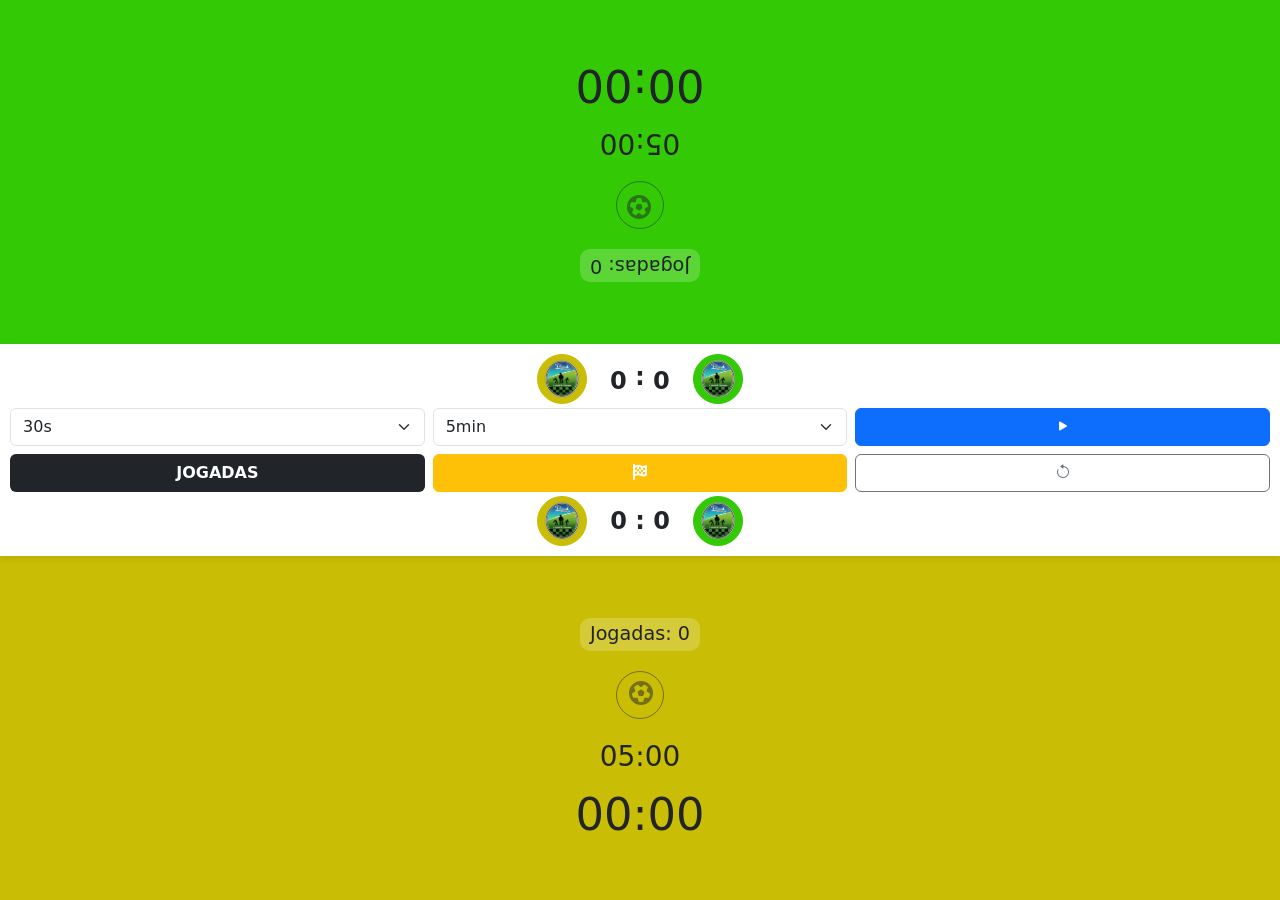
==== commit 54b22754: "icone do cronometro" ====
--- a/cronometro/index.html
+++ b/cronometro/index.html
@@ -4,11 +4,14 @@
     <meta charset="UTF-8">
     <meta name="viewport" content="width=device-width, initial-scale=1.0, maximum-scale=1.0, user-scalable=no, minimal-ui">
     <title>Cronômetro Board Manager™</title>
-
+    <link rel="icon" type="image/png" sizes="32x32" href="../imagens/logo.png?v=2">
+    <link rel="icon" type="image/png" sizes="16x16" href="../imagens/logo.png?v=2">
+    <link rel="apple-touch-icon" sizes="180x180" href="../imagens/logo.png?v=2">
+    <link rel="manifest" href="/manifest.json">
     <link href="https://cdn.jsdelivr.net/npm/bootstrap@5.3.0/dist/css/bootstrap.min.css" rel="stylesheet">
     <link href="https://cdn.jsdelivr.net/npm/bootstrap-icons@1.11.1/font/bootstrap-icons.css" rel="stylesheet">
     <link rel="stylesheet" href="https://cdnjs.cloudflare.com/ajax/libs/font-awesome/6.7.2/css/all.min.css" crossorigin="anonymous">
-    <link href="style.css" rel="stylesheet">
+    <link href="css/style.css" rel="stylesheet">
 </head>
 <body>
 
@@ -31,7 +34,7 @@
             <div class="col-auto d-flex flex-row align-items-center gap-2">
                 <div class="indicador-cartoes" id="cartoesAmarelo-topo"></div>
                 <div class="logo-wrapper border-yellow" style="background-color:#cabd05;">
-                    <img src="logo.png" alt="logo">
+                    <img src="../imagens/logo.webp" alt="logo">
                 </div>
             </div>
             <div class="col-auto">
@@ -39,7 +42,7 @@
             </div>
             <div class="col-auto d-flex flex-row align-items-center gap-2">
                 <div class="logo-wrapper border-green" style="background-color:#33ca05;">
-                    <img src="logo.png" alt="logo">
+                    <img src="../imagens/logo.webp" alt="logo">
                 </div>
                 <div class="indicador-cartoes" id="cartoesVerde-topo"></div>
             </div>
@@ -86,7 +89,7 @@
             <div class="col-auto d-flex flex-row align-items-center gap-2">
                 <div class="indicador-cartoes" id="cartoesAmarelo-base"></div>
                 <div class="logo-wrapper border-yellow" style="background-color:#cabd05;">
-                    <img src="logo.png" alt="logo">
+                    <img src="../imagens/logo.webp" alt="logo">
                 </div>
             </div>
             <div class="col-auto">
@@ -94,7 +97,7 @@
             </div>
             <div class="col-auto d-flex flex-row align-items-center gap-2">
                 <div class="logo-wrapper border-green" style="background-color:#33ca05;">
-                    <img src="logo.png" alt="logo">
+                    <img src="../imagens/logo.webp" alt="logo">
                 </div>
                 <div class="indicador-cartoes" id="cartoesVerde-base"></div>
             </div>
@@ -155,1076 +158,19 @@
 
 </div>
 
-
+<script src="js/main.js" defer></script>
 <script>
-/* ============================================================
-   REFERÊNCIAS DOM
-   ============================================================ */
-const ladoEsquerdo    = document.getElementById("ladoEsquerdo");
-const ladoDireito     = document.getElementById("ladoDireito");
-const relogioEsquerda = document.getElementById("relogioEsquerda");
-const relogioDireita  = document.getElementById("relogioDireita");
-const relogioTotalEsquerda = document.getElementById("relogioTotalEsquerda");
-const relogioTotalDireita  = document.getElementById("relogioTotalDireita");
-const placarTopo      = document.getElementById("placarTopo");
-const placarBase      = document.getElementById("placarBase");
-const botaoIniciar    = document.getElementById("botaoIniciar");
-const botaoReiniciar  = document.getElementById("botaoReiniciar");
-const seletorTempoParcial = document.getElementById("seletorTempoParcial");
-const seletorTempoTotal   = document.getElementById("seletorTempoTotal");
-const exibicaoJogadasEsquerda = document.getElementById("exibicaoJogadasEsquerda");
-const exibicaoJogadasDireita  = document.getElementById("exibicaoJogadasDireita");
-
-/* ============================================================
-   ESTADO DO JOGO
-   ============================================================ */
-let loopAtivo       = false;
-let ultimoTick      = 0;
-
-let tempoEsq        = 0;
-let tempoDir        = 0;
-let tempoTotal      = 0;
-let tapeSeg         = 60;
-let ativo           = null;    // "left" | "right" | null
-let golEsq          = 0;
-let golEsq2         = 0;
-let golDir          = 0;
-let golDir2         = 0;
-let fimDeJogo       = false;
-let pausado         = false;
-let marcadorGol     = null;    // "left" | "right" | null
-let jogadasEsq      = 0;
-let jogadasDir      = 0;
-let limiteJogadas   = 0;
-
-let aguardandoReinicioPartida = false;
-
-/* ============================================================
-   ESTADO DOS PÊNALTIS
-   ============================================================ */
-let disputaPenaltis  = false;
-let turnoPenalti     = "left";
-let rodadaPenalti    = 1;
-let penaltisEsq      = [];
-let penaltisDir      = [];
-let maxPenaltis      = 5;
-let morteSubitaPen   = false;
-
-/* ============================================================
-   NOMES DOS JOGADORES
-   ============================================================ */
-var nomeJogadorVerde   = "Verde";
-var nomeJogadorAmarelo = "Amarelo";
-
-function coletarNomesJogadores() {
-    const entradaVerde = prompt(
-        'Nome do jogador Verde:\n(Pode deixar em branco)'
-    );
-    nomeJogadorVerde = (entradaVerde !== null && entradaVerde.trim() !== "")
-        ? entradaVerde.trim()
-        : "Verde";
-
-    const entradaAmarelo = prompt(
-        'Nome do jogador Amarelo:\n(Pode deixar em branco)'
-    );
-    nomeJogadorAmarelo = (entradaAmarelo !== null && entradaAmarelo.trim() !== "")
-        ? entradaAmarelo.trim()
-        : "Amarelo";
-}
-
-function obterNomeJogador(lado) {
-    return lado === "left" ? nomeJogadorVerde : nomeJogadorAmarelo;
-}
-
-/* ============================================================
-   SISTEMA DE CARTÕES E PENALIDADE
-   ============================================================ */
-let cartoesAmarelosJogadorVerde    = 0;
-let cartoesVermelhosJogadorVerde   = 0;
-let cartoesAmarelosJogadorAmarelo  = 0;
-let cartoesVermelhosJogadorAmarelo = 0;
-
-let cobracaoEmAndamento    = false;
-let jogadorDefensorPenalti = null;
-let jogadorCobradorPenalti = null;
-
-function gerarHtmlCartoes(quantidadeAmarelos, quantidadeVermelhos) {
-    let html = "";
-    if (quantidadeAmarelos > 0) {
-        html += `<div class="cartao-item cartao-amarelo-cor">
-            ${quantidadeAmarelos > 1
-                ? `<span class="contador-cartao">${quantidadeAmarelos}</span>`
-                : ""}
-        </div>`;
+    if ('serviceWorker' in navigator) {
+    window.addEventListener('load', () => {
+        navigator.serviceWorker.register('js/sw.js')
+        .then(registration => {
+            // console.log('Service Worker registrado com sucesso:', registration.scope);
+        })
+        .catch(error => {
+            // console.log('Falha ao registrar o Service Worker:', error);
+        });
+    });
     }
-    if (quantidadeVermelhos > 0) {
-        html += `<div class="cartao-item cartao-vermelho-cor">
-            ${quantidadeVermelhos > 1
-                ? `<span class="contador-cartao">${quantidadeVermelhos}</span>`
-                : ""}
-        </div>`;
-    }
-    return html;
-}
-
-function atualizarExibicaoCartoes() {
-    const htmlVerde   = gerarHtmlCartoes(cartoesAmarelosJogadorVerde, cartoesVermelhosJogadorVerde);
-    const htmlAmarelo = gerarHtmlCartoes(cartoesAmarelosJogadorAmarelo, cartoesVermelhosJogadorAmarelo);
-
-    document.getElementById("cartoesVerde-topo").innerHTML   = htmlVerde;
-    document.getElementById("cartoesVerde-base").innerHTML   = htmlVerde;
-    document.getElementById("cartoesAmarelo-topo").innerHTML = htmlAmarelo;
-    document.getElementById("cartoesAmarelo-base").innerHTML = htmlAmarelo;
-}
-
-function zerarTodosOsCartoes() {
-    cartoesAmarelosJogadorVerde    = 0;
-    cartoesVermelhosJogadorVerde   = 0;
-    cartoesAmarelosJogadorAmarelo  = 0;
-    cartoesVermelhosJogadorAmarelo = 0;
-
-    cobracaoEmAndamento    = false;
-    jogadorDefensorPenalti = null;
-    jogadorCobradorPenalti = null;
-    atualizarExibicaoCartoes();
-}
-
-function adicionarCartaoAmarelo(lado) {
-    if (lado === "left") {
-        if (cartoesVermelhosJogadorVerde > 0) {
-            aplicarCartaoVermelhoDireto("left");
-            return;
-        }
-        cartoesAmarelosJogadorVerde++;
-        if (cartoesAmarelosJogadorVerde >= 2) {
-            cartoesAmarelosJogadorVerde = 0;
-            aplicarCartaoVermelhoDireto("left");
-            return;
-        }
-    } else {
-        if (cartoesVermelhosJogadorAmarelo > 0) {
-            aplicarCartaoVermelhoDireto("right");
-            return;
-        }
-        cartoesAmarelosJogadorAmarelo++;
-        if (cartoesAmarelosJogadorAmarelo >= 2) {
-            cartoesAmarelosJogadorAmarelo = 0;
-            aplicarCartaoVermelhoDireto("right");
-            return;
-        }
-    }
-    atualizarExibicaoCartoes();
-}
-
-function aplicarCartaoVermelhoDireto(lado) {
-    adicionarCartaoVermelho(lado);
-}
-
-function adicionarCartaoVermelho(lado) {
-    if (lado === "left") {
-        cartoesVermelhosJogadorVerde++;
-    } else {
-        cartoesVermelhosJogadorAmarelo++;
-    }
-    atualizarExibicaoCartoes();
-    iniciarCobracaoPenalidade(lado);
-}
-
-function iniciarCobracaoPenalidade(ladoPenalizadoParam) {
-    cobracaoEmAndamento    = true;
-    jogadorDefensorPenalti = ladoPenalizadoParam;
-    jogadorCobradorPenalti = ladoPenalizadoParam === "left" ? "right" : "left";
-
-    const nomePenalizado = obterNomeJogador(jogadorDefensorPenalti);
-
-    relogioTotalEsquerda.textContent = "⚽ PÊNALTI";
-    relogioTotalDireita.textContent  = "⚽ PÊNALTI";
-
-    alert(
-        `🟥 CARTÃO VERMELHO! ${nomePenalizado} recebeu um cartão vermelho.`
-    );
-
-    configurarBotoesDuranteCobracao();
-    
-    // [MODIFICADO] Após o alerta, invoca a função que exibe a interface visual de pênalti
-    exibirInterfaceCobrancaCartaoVermelho();
-}
-
-// [NOVO] Função para preparar e exibir a tela de pênaltis especificamente para o Cartão Vermelho
-function exibirInterfaceCobrancaCartaoVermelho() {
-    document.getElementById("nomePainelVerde").textContent   = nomeJogadorVerde;
-    document.getElementById("nomePainelAmarelo").textContent = nomeJogadorAmarelo;
-
-    // Limpa os indicadores de bolas (não usados nesta cobrança única)
-    document.getElementById("bolasEsquerda").innerHTML = "";
-    document.getElementById("bolasDireita").innerHTML = "";
-    document.getElementById("placarPenaltisEsquerda").textContent = "0";
-    document.getElementById("placarPenaltisDireita").textContent = "0";
-
-    // Exibe a sobreposição
-    document.getElementById("sobreposicaoPenaltis").classList.remove("d-none");
-    
-    // Ajusta o título e oculta os controles da disputa normal
-    document.querySelector(".pen-titulo").textContent = "⚽ Cobrança de Pênalti";
-    document.getElementById("botaoSorteioPenaltis").style.display = "none";
-    
-    const nomeCobrador = obterNomeJogador(jogadorCobradorPenalti);
-    document.getElementById("etiquetaTurnoPenaltis").textContent = `Cobrador: ${nomeCobrador}`;
-    document.getElementById("etiquetaTurnoPenaltis").style.display = "block";
-    
-    document.getElementById("informacaoRodadaPenaltis").style.display = "none";
-    document.getElementById("resultadoPenaltis").style.display = "none";
-    document.getElementById("botaoReiniciarPenaltis").style.display = "none";
-
-    // Habilita somente os botões (Gol/Erro) do jogador que vai cobrar
-    const habEsq = jogadorCobradorPenalti === "left";
-    const habDir = jogadorCobradorPenalti === "right";
-
-    document.getElementById("botaoPenGolEsquerda").disabled  = !habEsq;
-    document.getElementById("botaoPenErroEsquerda").disabled = !habEsq;
-    document.getElementById("botaoPenGolDireita").disabled   = !habDir;
-    document.getElementById("botaoPenErroDireita").disabled  = !habDir;
-}
-
-function configurarBotoesDuranteCobracao() {
-    document.getElementById("botaoGolEsquerda").disabled     = true;
-    document.getElementById("botaoGolDireita").disabled      = true;
-    botaoIniciar.disabled                                    = true;
-    document.getElementById("botaoBandeiraCentral").disabled = true;
-    document.getElementById("botaoJogadas").disabled         = true;
-    seletorTempoParcial.disabled                             = true;
-    seletorTempoTotal.disabled                               = true;
-
-    // [MODIFICADO] Os botões de gol do tabuleiro NÃO são mais habilitados.
-    // A ação agora ocorre exclusivamente pela interface (sobreposição) de pênalti.
-}
-
-function definirJogadorReinicio() {
-    return jogadorDefensorPenalti;
-}
-
-function encerrarCobracaoPenalidade(marcouGol) {
-    if (marcouGol) {
-        if (jogadorCobradorPenalti === "left") { golEsq++; golEsq2++; }
-        else                                   { golDir++; golDir2++; }
-        atualizarPlacar();
-    }
-
-    const jogadorReinicio = definirJogadorReinicio();
-
-    ativo    = jogadorReinicio;
-    tempoEsq = parseInt(seletorTempoParcial.value);
-    tempoDir = parseInt(seletorTempoParcial.value);
-
-    pausado                   = true;
-    aguardandoReinicioPartida = true;
-
-    marcadorGol = (jogadorReinicio === "left") ? "right" : "left";
-
-    cobracaoEmAndamento    = false;
-    jogadorDefensorPenalti = null;
-    jogadorCobradorPenalti = null;
-
-    ladoEsquerdo.classList.remove("timeout");
-    ladoDireito.classList.remove("timeout");
-
-    definirEstadoControles(true);
-    atualizarIconeInicio();
-    atualizarTela();
-}
-
-/* ============================================================
-   HELPER — identifica o modo de jogo
-   ============================================================ */
-function emModoJogadas() {
-    return limiteJogadas > 0;
-}
-
-/* ============================================================
-   DEBOUNCE
-   ============================================================ */
-function bloquearCliqueRapido(fn, espera = 350) {
-    let timeout = null;
-    return function (...args) {
-        if (timeout) return;
-        fn.apply(this, args);
-        timeout = setTimeout(() => { timeout = null; }, espera);
-    };
-}
-
-/* ============================================================
-   UTILITÁRIOS
-   ============================================================ */
-function formatarTempo(seg) {
-    const m = String(Math.floor(seg / 60)).padStart(2, "0");
-    const s = String(seg % 60).padStart(2, "0");
-    return `${m}:${s}`;
-}
-
-/* ============================================================
-   RENDERIZAÇÃO
-   ============================================================ */
-function atualizarRelogios() {
-    relogioEsquerda.textContent = formatarTempo(tempoEsq);
-    relogioDireita.textContent  = formatarTempo(tempoDir);
-
-    if (fimDeJogo) {
-        let resultado = "";
-        if (golEsq > golDir)       resultado = `${nomeJogadorVerde} VENCEU!`;
-        else if (golDir > golEsq)  resultado = `${nomeJogadorAmarelo} VENCEU!`;
-        else                       resultado = "EMPATE!";
-        relogioTotalEsquerda.textContent = resultado;
-        relogioTotalDireita.textContent  = resultado;
-    } else {
-        if (limiteJogadas > 0) {
-            relogioEsquerda.textContent = "";
-            relogioDireita.textContent  = "";
-            relogioTotalEsquerda.textContent = (ativo === "left")  ? "SUA VEZ!" : "";
-            relogioTotalDireita.textContent  = (ativo === "right") ? "SUA VEZ!" : "";
-        } else {
-            const txt = formatarTempo(tempoTotal);
-            relogioTotalEsquerda.textContent = txt;
-            relogioTotalDireita.textContent  = txt;
-        }
-    }
-}
-
-function atualizarPlacar() {
-    placarTopo.textContent = `${golEsq} : ${golDir}`;
-    placarBase.textContent = `${golDir2} : ${golEsq2}`;
-}
-
-function atualizarJogadas() {
-    exibicaoJogadasEsquerda.textContent = `Jogadas: ${jogadasEsq}`;
-    exibicaoJogadasDireita.textContent  = `Jogadas: ${jogadasDir}`;
-}
-
-function atualizarTela() {
-    atualizarRelogios();
-    atualizarPlacar();
-    atualizarJogadas();
-}
-
-/* ============================================================
-   CONTROLE DE BOTÕES
-   ============================================================ */
-function definirEstadoControles(desabilitado) {
-    if (cobracaoEmAndamento) return;
-
-    document.getElementById("botaoGolEsquerda").disabled = desabilitado || ativo !== "left";
-    document.getElementById("botaoGolDireita").disabled  = desabilitado || ativo !== "right";
-
-    const jogoEmCurso = loopAtivo;
-    document.getElementById("botaoJogadas").disabled = jogoEmCurso;
-    seletorTempoParcial.disabled = jogoEmCurso;
-    seletorTempoTotal.disabled   = jogoEmCurso;
-
-    botaoIniciar.disabled = (marcadorGol !== null) || (ativo && pausado && !loopAtivo);
-}
-
-function atualizarIconeInicio() {
-    const icone = botaoIniciar.querySelector("i");
-    if (loopAtivo && !pausado) {
-        icone.className = "bi bi-pause-fill";
-        botaoIniciar.classList.replace("btn-primary", "btn-warning");
-    } else {
-        icone.className = "bi bi-play-fill";
-        botaoIniciar.classList.replace("btn-warning", "btn-primary");
-    }
-}
-
-/* ============================================================
-   TIMER
-   ============================================================ */
-function executarLoopTempo(timestamp) {
-    if (!loopAtivo) return;
-    if (ultimoTick === 0) ultimoTick = timestamp;
-
-    const delta = Math.floor((timestamp - ultimoTick) / 1000);
-    if (delta >= 1) {
-        ultimoTick = timestamp - ((timestamp - ultimoTick) % 1000);
-        atualizarTempo();
-    }
-    requestAnimationFrame(executarLoopTempo);
-}
-
-function iniciarLoop() {
-    if (loopAtivo) return;
-    loopAtivo  = true;
-    ultimoTick = 0;
-    requestAnimationFrame(executarLoopTempo);
-}
-
-function pararLoop() {
-    loopAtivo = false;
-}
-
-/* ============================================================
-   LÓGICA PRINCIPAL — TICK
-   ============================================================ */
-function atualizarTempo() {
-    if (fimDeJogo || pausado || !ativo) return;
-
-    if (ativo === "left") {
-        if (tempoEsq > 0) {
-            tempoEsq--;
-        } else {
-            jogadasEsq++;
-            atualizarJogadas();
-            verificarFimDeJogo();
-            if (fimDeJogo) return;
-            ladoEsquerdo.classList.add("timeout");
-            pausado = true;
-            document.getElementById("botaoGolEsquerda").disabled = true;
-            atualizarIconeInicio();
-            atualizarRelogios();
-            if (!emModoJogadas()) adicionarCartaoAmarelo("left");
-            return;
-        }
-    } else if (ativo === "right") {
-        if (tempoDir > 0) {
-            tempoDir--;
-        } else {
-            jogadasDir++;
-            atualizarJogadas();
-            verificarFimDeJogo();
-            if (fimDeJogo) return;
-            ladoDireito.classList.add("timeout");
-            pausado = true;
-            document.getElementById("botaoGolDireita").disabled = true;
-            atualizarIconeInicio();
-            atualizarRelogios();
-            if (!emModoJogadas()) adicionarCartaoAmarelo("right");
-            return;
-        }
-    }
-
-    if (limiteJogadas === 0) {
-        if (tempoTotal > 0) {
-            tempoTotal--;
-        } else {
-            fimDeJogo = true;
-            pararLoop();
-            tempoEsq = 0;
-            tempoDir = 0;
-            definirEstadoControles(true);
-            atualizarIconeInicio();
-            atualizarTela();
-            verificarPenaltisPosJogo();
-            return;
-        }
-    }
-
-    atualizarRelogios();
-}
-
-/* ============================================================
-   SORTEIO DE QUEM COMEÇA
-   ============================================================ */
-function iniciarSorteio() {
-    if (loopAtivo || fimDeJogo) return;
-    let iteracoes = 0;
-    const maxIter = 10 + Math.floor(Math.random() * 10);
-    botaoIniciar.disabled = true;
-
-    const intervalo = setInterval(() => {
-        if (iteracoes % 2 === 0) {
-            ladoEsquerdo.classList.add("draw-highlight");
-            ladoDireito.classList.remove("draw-highlight");
-        } else {
-            ladoDireito.classList.add("draw-highlight");
-            ladoEsquerdo.classList.remove("draw-highlight");
-        }
-        iteracoes++;
-        if (iteracoes >= maxIter) {
-            clearInterval(intervalo);
-            const vencedor = Math.random() < 0.5 ? "left" : "right";
-            ladoEsquerdo.classList.remove("draw-highlight");
-            ladoDireito.classList.remove("draw-highlight");
-            setTimeout(() => anunciarVencedor(vencedor), 300);
-        }
-    }, 150);
-}
-
-function anunciarVencedor(vencedor) {
-    tempoTotal = parseInt(seletorTempoTotal.value);
-    tapeSeg    = parseInt(seletorTempoParcial.value);
-    tempoEsq   = tapeSeg;
-    tempoDir   = tapeSeg;
-    ativo      = vencedor;
-    pausado    = true;
-
-    const elVencedor = vencedor === "left" ? ladoEsquerdo : ladoDireito;
-    elVencedor.classList.add("draw-highlight");
-    setTimeout(() => elVencedor.classList.remove("draw-highlight"), 3000);
-
-    definirEstadoControles(true);
-    atualizarTela();
-    atualizarIconeInicio();
-}
-
-/* ============================================================
-   VERIFICAR FIM DE JOGO
-   ============================================================ */
-function verificarFimDeJogo() {
-    if (limiteJogadas <= 0) return;
-    if (jogadasEsq >= limiteJogadas && jogadasDir >= limiteJogadas) {
-        fimDeJogo = true;
-        pararLoop();
-        pausado  = true;
-        tempoEsq = 0;
-        tempoDir = 0;
-        definirEstadoControles(true);
-        atualizarIconeInicio();
-        atualizarTela();
-        verificarPenaltisPosJogo();
-    }
-}
-
-/* ============================================================
-   REINICIAR JOGO
-   ============================================================ */
-function reiniciarJogo() {
-    pararLoop();
-    pausado       = false;
-    tempoEsq      = 0;
-    tempoDir      = 0;
-    tempoTotal    = 0;
-    golEsq        = 0;
-    golEsq2       = 0;
-    golDir        = 0;
-    golDir2       = 0;
-    jogadasEsq    = 0;
-    jogadasDir    = 0;
-    ativo         = null;
-    fimDeJogo     = false;
-    marcadorGol   = null;
-    limiteJogadas = 0;
-
-    aguardandoReinicioPartida = false;
-
-    nomeJogadorVerde   = "Verde";
-    nomeJogadorAmarelo = "Amarelo";
-
-    zerarTodosOsCartoes();
-
-    disputaPenaltis = false;
-    turnoPenalti    = "left";
-    rodadaPenalti   = 1;
-    penaltisEsq     = [];
-    penaltisDir     = [];
-    morteSubitaPen  = false;
-
-    document.getElementById("sobreposicaoPenaltis").classList.add("d-none");
-    document.getElementById("botaoReiniciarPenaltis").style.display      = "none";
-    document.getElementById("botaoSorteioPenaltis").style.display        = "block";
-    document.getElementById("botaoSorteioPenaltis").disabled             = false;
-    document.getElementById("etiquetaTurnoPenaltis").style.display       = "none";
-    document.getElementById("informacaoRodadaPenaltis").style.display    = "none";
-
-    definirEstadoControles(false);
-    atualizarIconeInicio();
-
-    ladoEsquerdo.classList.remove("timeout");
-    ladoDireito.classList.remove("timeout");
-
-    tempoTotal = parseInt(seletorTempoTotal.value);
-    atualizarTela();
-}
-
-/* ============================================================
-   BOTÃO INICIAR / PAUSAR
-   ============================================================ */
-botaoIniciar.onclick = () => {
-    if (fimDeJogo || cobracaoEmAndamento) return;
-
-    if (!loopAtivo && ativo === null) {
-        coletarNomesJogadores();
-        entrarTelaCheia();
-        iniciarSorteio();
-        return;
-    }
-
-    if (pausado && marcadorGol !== null) {
-        ativo = (marcadorGol === "left") ? "right" : "left";
-        marcadorGol = null;
-        pausado     = false;
-
-        aguardandoReinicioPartida = false;
-
-        tempoEsq = parseInt(seletorTempoParcial.value);
-        tempoDir = parseInt(seletorTempoParcial.value);
-        definirEstadoControles(false);
-        acaoBandeira(ativo);
-    } else {
-        pausado = !pausado;
-    }
-
-    if (!loopAtivo && !pausado && !emModoJogadas()) iniciarLoop();
-
-    atualizarIconeInicio();
-    atualizarTela();
-};
-
-/* ============================================================
-   CLIQUES NOS LADOS (trocar vez)
-   ============================================================ */
-ladoEsquerdo.onclick = bloquearCliqueRapido(() => {
-    if (cobracaoEmAndamento) return;
-    if (ladoEsquerdo.classList.contains("timeout")) return;
-    if (fimDeJogo || (!loopAtivo && ativo === "right") || (pausado && marcadorGol === "left")) return;
-
-    if (pausado) {
-        if (!loopAtivo && !emModoJogadas()) iniciarLoop();
-        ladoEsquerdo.classList.remove("timeout");
-        ladoDireito.classList.remove("timeout");
-        pausado     = false;
-
-        aguardandoReinicioPartida = false;
-
-        marcadorGol = null;
-        ativo       = "left";
-        definirEstadoControles(false);
-    } else if (ativo === "left") {
-        jogadasEsq++;
-        atualizarJogadas();
-        verificarFimDeJogo();
-        if (fimDeJogo) return;
-        tempoEsq = parseInt(seletorTempoParcial.value);
-        tempoDir = parseInt(seletorTempoParcial.value);
-        ativo    = "right";
-    }
-
-    atualizarIconeInicio();
-    definirEstadoControles(pausado);
-    atualizarRelogios();
-});
-
-ladoDireito.onclick = bloquearCliqueRapido(() => {
-    if (cobracaoEmAndamento) return;
-    if (ladoDireito.classList.contains("timeout")) return;
-    if (fimDeJogo || (!loopAtivo && ativo === "left") || (pausado && marcadorGol === "right")) return;
-
-    if (pausado) {
-        if (!loopAtivo && !emModoJogadas()) iniciarLoop();
-        ladoEsquerdo.classList.remove("timeout");
-        ladoDireito.classList.remove("timeout");
-        pausado     = false;
-
-        aguardandoReinicioPartida = false;
-
-        marcadorGol = null;
-        ativo       = "right";
-        definirEstadoControles(false);
-    } else if (ativo === "right") {
-        jogadasDir++;
-        atualizarJogadas();
-        verificarFimDeJogo();
-        if (fimDeJogo) return;
-        tempoEsq = parseInt(seletorTempoParcial.value);
-        tempoDir = parseInt(seletorTempoParcial.value);
-        ativo    = "left";
-    }
-
-    atualizarIconeInicio();
-    definirEstadoControles(pausado);
-    atualizarRelogios();
-});
-
-/* ============================================================
-   CONFIRMAR GOL
-   ============================================================ */
-function confirmarGol() {
-    return confirm("Confirmar o gol?");
-}
-
-/* Botão de gol — lado esquerdo (Verde) */
-document.getElementById("botaoGolEsquerda").onclick = bloquearCliqueRapido(e => {
-    e.stopPropagation();
-
-    // [MODIFICADO] O bloco if (cobracaoEmAndamento) foi removido.
-    // A ação de confirmar o pênalti por cartão ocorre agora através 
-    // dos botões dedicados na sobreposição.
-
-    if (!confirmarGol()) return;
-    if (fimDeJogo || pausado) return;
-    golEsq++; golEsq2++; jogadasEsq++;
-    atualizarJogadas();
-    verificarFimDeJogo();
-    if (fimDeJogo) return;
-    pausado     = true;
-    marcadorGol = "left";
-    definirEstadoControles(true);
-    tempoEsq = parseInt(seletorTempoParcial.value);
-    tempoDir = parseInt(seletorTempoParcial.value);
-    atualizarIconeInicio();
-    atualizarPlacar();
-    atualizarRelogios();
-});
-
-/* Botão de gol — lado direito (Amarelo) */
-document.getElementById("botaoGolDireita").onclick = bloquearCliqueRapido(e => {
-    e.stopPropagation();
-
-    // [MODIFICADO] O bloco if (cobracaoEmAndamento) foi removido.
-    // A ação de confirmar o pênalti por cartão ocorre agora através 
-    // dos botões dedicados na sobreposição.
-
-    if (!confirmarGol()) return;
-    if (fimDeJogo || pausado) return;
-    golDir++; golDir2++; jogadasDir++;
-    atualizarJogadas();
-    verificarFimDeJogo();
-    if (fimDeJogo) return;
-    pausado     = true;
-    marcadorGol = "right";
-    definirEstadoControles(true);
-    tempoEsq = parseInt(seletorTempoParcial.value);
-    tempoDir = parseInt(seletorTempoParcial.value);
-    atualizarIconeInicio();
-    atualizarPlacar();
-    atualizarRelogios();
-});
-
-/* ============================================================
-   AÇÃO BANDEIRA (flag central)
-   ============================================================ */
-function acaoBandeira(lado) {
-    if (fimDeJogo || pausado) return;
-
-    if (lado === "left") jogadasEsq++;
-    else                 jogadasDir++;
-
-    atualizarJogadas();
-    verificarFimDeJogo();
-    if (fimDeJogo) return;
-
-    pausado     = true;
-    marcadorGol = lado;
-    definirEstadoControles(true);
-    tempoEsq = parseInt(seletorTempoParcial.value);
-    tempoDir = parseInt(seletorTempoParcial.value);
-
-    atualizarIconeInicio();
-    atualizarRelogios();
-}
-
-document.getElementById("botaoJogadas").onclick = () => {
-    if (loopAtivo) return;
-    const entrada = prompt("Número de Jogadas (Limite):");
-    if (entrada === null) return;
-    if (entrada.trim() === "") { alert("O campo não pode estar vazio!"); return; }
-    const valor = Number(entrada);
-    if (isNaN(valor))  { alert("O valor digitado não é um número!"); return; }
-    if (valor <= 0)    { alert("É necessário que seja um número maior que zero!"); return; }
-    limiteJogadas = Math.floor(valor);
-    atualizarRelogios();
-};
-
-document.getElementById("botaoBandeiraCentral").onclick = bloquearCliqueRapido(e => {
-    e.stopPropagation();
-    if (cobracaoEmAndamento || fimDeJogo || pausado || !ativo) return;
-
-    if (ativo === "left") {
-        jogadasEsq++;
-        tempoEsq = parseInt(seletorTempoParcial.value);
-    } else {
-        jogadasDir++;
-        tempoDir = parseInt(seletorTempoParcial.value);
-    }
-
-    atualizarJogadas();
-    verificarFimDeJogo();
-    if (fimDeJogo) return;
-
-    pausado     = true;
-    marcadorGol = ativo;
-    definirEstadoControles(true);
-    atualizarIconeInicio();
-    atualizarRelogios();
-    acaoBandeira(ativo);    
-});
-
-botaoReiniciar.onclick = () => { reiniciarJogo(); sairTelaCheia(); };
-
-/* ============================================================
-   TELA CHEIA
-   ============================================================ */
-function entrarTelaCheia() {
-    const el = document.documentElement;
-    if (el.requestFullscreen)            el.requestFullscreen();
-    else if (el.webkitRequestFullscreen) el.webkitRequestFullscreen();
-    else if (el.msRequestFullscreen)     el.msRequestFullscreen();
-}
-
-function sairTelaCheia() {
-    if (document.exitFullscreen) document.exitFullscreen();
-}
-
-/* ============================================================
-   PÊNALTIS — VERIFICAR SE DEVE INICIAR
-   ============================================================ */
-function verificarPenaltisPosJogo() {
-    if (!fimDeJogo) return;
-    if (golEsq !== golDir) return;
-
-    setTimeout(() => {
-        const resposta = confirm("Partida empatada! Desejam disputar nos pênaltis?");
-        if (resposta) iniciarDisputaPenaltis();
-    }, 400);
-}
-
-/* ============================================================
-   PÊNALTIS — INICIALIZAR
-   ============================================================ */
-function iniciarDisputaPenaltis() {
-    disputaPenaltis = false;
-    turnoPenalti    = "left";
-    rodadaPenalti   = 1;
-    penaltisEsq     = [];
-    penaltisDir     = [];
-    morteSubitaPen  = false;
-
-    document.getElementById("nomePainelVerde").textContent   = nomeJogadorVerde;
-    document.getElementById("nomePainelAmarelo").textContent = nomeJogadorAmarelo;
-
-    document.getElementById("sobreposicaoPenaltis").classList.remove("d-none");
-    
-    // [MODIFICADO] Restaura o título padrão da tela de disputa de pênaltis
-    document.querySelector(".pen-titulo").textContent = "⚽ Disputa de Pênaltis";
-    
-    document.getElementById("resultadoPenaltis").style.display       = "none";
-    document.getElementById("botaoReiniciarPenaltis").style.display  = "none";
-    document.getElementById("botaoSorteioPenaltis").style.display    = "block";
-    document.getElementById("botaoSorteioPenaltis").disabled         = false;
-    document.getElementById("etiquetaTurnoPenaltis").style.display   = "none";
-    document.getElementById("informacaoRodadaPenaltis").style.display= "none";
-
-    atualizarInterfacePenaltis();
-    document.getElementById("botaoPenGolEsquerda").disabled  = true;
-    document.getElementById("botaoPenErroEsquerda").disabled = true;
-    document.getElementById("botaoPenGolDireita").disabled   = true;
-    document.getElementById("botaoPenErroDireita").disabled  = true;
-}
-
-/* ============================================================
-   PÊNALTIS — SORTEIO DE QUEM COMEÇA
-   ============================================================ */
-function iniciarSorteioPenaltis() {
-    const btnSortear    = document.getElementById("botaoSorteioPenaltis");
-    btnSortear.disabled = true;
-
-    const painelVerde   = document.querySelector(".pen-painel.verde");
-    const painelAmarelo = document.querySelector(".pen-painel.amarelo");
-
-    let iteracoes = 0;
-    const maxIter = 10 + Math.floor(Math.random() * 10);
-
-    const intervalo = setInterval(() => {
-        if (iteracoes % 2 === 0) {
-            painelVerde.classList.add("pen-draw-highlight");
-            painelAmarelo.classList.remove("pen-draw-highlight");
-        } else {
-            painelAmarelo.classList.add("pen-draw-highlight");
-            painelVerde.classList.remove("pen-draw-highlight");
-        }
-        iteracoes++;
-
-        if (iteracoes >= maxIter) {
-            clearInterval(intervalo);
-            painelVerde.classList.remove("pen-draw-highlight");
-            painelAmarelo.classList.remove("pen-draw-highlight");
-
-            const vencedor = Math.random() < 0.5 ? "left" : "right";
-            setTimeout(() => anunciarVencedorPenaltis(vencedor), 250);
-        }
-    }, 150);
-}
-
-function anunciarVencedorPenaltis(lado) {
-    turnoPenalti    = lado;
-    disputaPenaltis = true;
-
-    document.getElementById("botaoSorteioPenaltis").style.display     = "none";
-    document.getElementById("etiquetaTurnoPenaltis").style.display    = "block";
-    document.getElementById("informacaoRodadaPenaltis").style.display = "block";
-
-    const painelVencedor = lado === "left"
-        ? document.querySelector(".pen-painel.verde")
-        : document.querySelector(".pen-painel.amarelo");
-
-    painelVencedor.classList.add("pen-draw-highlight");
-    setTimeout(() => painelVencedor.classList.remove("pen-draw-highlight"), 1200);
-
-    atualizarEtiquetaTurno();
-    atualizarBotoesPenaltis();
-}
-
-/* ============================================================
-   PÊNALTIS — REGISTRAR COBRANÇA
-   ============================================================ */
-function registrarPenalti(lado, gol) {
-    // [MODIFICADO] Intercepta a ação caso seja a cobrança de um cartão vermelho
-    if (cobracaoEmAndamento) {
-        if (lado !== jogadorCobradorPenalti) return;
-        
-        // Remove a sobreposição e repassa o resultado da cobrança (true/false)
-        document.getElementById("sobreposicaoPenaltis").classList.add("d-none");
-        encerrarCobracaoPenalidade(gol);
-        return;
-    }
-
-    if (!disputaPenaltis) return;
-    if (lado !== turnoPenalti) return;
-
-    const lista = lado === "left" ? penaltisEsq : penaltisDir;
-    lista.push(gol);
-
-    atualizarInterfacePenaltis();
-    alternarTurnoPenaltis();
-    verificarFimPenaltis();
-}
-
-/* ============================================================
-   PÊNALTIS — ALTERNAR TURNO
-   ============================================================ */
-function alternarTurnoPenaltis() {
-    if (turnoPenalti === "left") {
-        turnoPenalti = "right";
-    } else {
-        turnoPenalti = "left";
-        if (!morteSubitaPen) rodadaPenalti++;
-    }
-    atualizarBotoesPenaltis();
-    atualizarEtiquetaTurno();
-}
-
-/* ============================================================
-   PÊNALTIS — ATUALIZAR UI
-   ============================================================ */
-function atualizarInterfacePenaltis() {
-    renderizarBolas("left",  penaltisEsq);
-    renderizarBolas("right", penaltisDir);
-
-    document.getElementById("placarPenaltisEsquerda").textContent = penaltisEsq.filter(Boolean).length;
-    document.getElementById("placarPenaltisDireita").textContent  = penaltisDir.filter(Boolean).length;
-
-    atualizarEtiquetaTurno();
-}
-
-function renderizarBolas(lado, lista) {
-    const container = document.getElementById(
-        `bolas${lado === "left" ? "Esquerda" : "Direita"}`
-    );
-    container.innerHTML = "";
-
-    const total = morteSubitaPen
-        ? Math.max(penaltisEsq.length, penaltisDir.length, 1)
-        : maxPenaltis;
-
-    for (let i = 0; i < total; i++) {
-        const bola = document.createElement("i");
-        if (lista[i] === true) {
-            bola.className = "fa-solid fa-futbol text-success";
-        } else if (lista[i] === false) {
-            bola.className = "fa-solid fa-futbol text-danger";
-        } else {
-            bola.className = "fa-solid fa-futbol text-secondary opacity-50";
-        }
-        container.appendChild(bola);
-    }
-}
-
-function atualizarEtiquetaTurno() {
-    const nomeAtual = obterNomeJogador(turnoPenalti);
-    document.getElementById("etiquetaTurnoPenaltis").textContent = `Vez de ${nomeAtual}`;
-
-    const rodadaLabel = morteSubitaPen
-        ? `Cobranças Alternadas ${rodadaPenalti}`
-        : `Rodada ${Math.min(rodadaPenalti, maxPenaltis)} de ${maxPenaltis}`;
-    document.getElementById("informacaoRodadaPenaltis").textContent = rodadaLabel;
-}
-
-function atualizarBotoesPenaltis() {
-    const habEsq = disputaPenaltis && turnoPenalti === "left";
-    const habDir = disputaPenaltis && turnoPenalti === "right";
-
-    document.getElementById("botaoPenGolEsquerda").disabled  = !habEsq;
-    document.getElementById("botaoPenErroEsquerda").disabled = !habEsq;
-    document.getElementById("botaoPenGolDireita").disabled   = !habDir;
-    document.getElementById("botaoPenErroDireita").disabled  = !habDir;
-}
-
-/* ============================================================
-   PÊNALTIS — VERIFICAR FIM
-   ============================================================ */
-function verificarFimPenaltis() {
-    const golsE = penaltisEsq.filter(Boolean).length;
-    const golsD = penaltisDir.filter(Boolean).length;
-    const cobE  = penaltisEsq.length;
-    const cobD  = penaltisDir.length;
-
-    if (!morteSubitaPen) {
-        const restamD = maxPenaltis - cobD;
-        if (golsE > golsD + restamD && cobE <= maxPenaltis) { finalizarPenaltis("left");  return; }
-        const restamE = maxPenaltis - cobE;
-        if (golsD > golsE + restamE && cobD <= maxPenaltis) { finalizarPenaltis("right"); return; }
-
-        if (cobE >= maxPenaltis && cobD >= maxPenaltis) {
-            if (golsE !== golsD) {
-                finalizarPenaltis(golsE > golsD ? "left" : "right");
-            } else {
-                morteSubitaPen = true;
-                rodadaPenalti  = 1;
-                turnoPenalti   = "left";
-                atualizarBotoesPenaltis();
-                atualizarEtiquetaTurno();
-                atualizarInterfacePenaltis();
-            }
-        }
-    } else {
-        if (cobE > cobD) return;
-        if (cobE === cobD && cobE > 0) {
-            const ultimoE = penaltisEsq[penaltisEsq.length - 1];
-            const ultimoD = penaltisDir[penaltisDir.length - 1];
-            if (ultimoE && !ultimoD) { finalizarPenaltis("left");  return; }
-            if (!ultimoE && ultimoD) { finalizarPenaltis("right"); return; }
-            rodadaPenalti++;
-            turnoPenalti = "left";
-            atualizarBotoesPenaltis();
-            atualizarEtiquetaTurno();
-            atualizarInterfacePenaltis();
-        }
-    }
-}
-
-/* ============================================================
-   PÊNALTIS — FINALIZAR
-   ============================================================ */
-function finalizarPenaltis(vencedor) {
-    disputaPenaltis = false;
-    document.getElementById("botaoPenGolEsquerda").disabled  = true;
-    document.getElementById("botaoPenErroEsquerda").disabled = true;
-    document.getElementById("botaoPenGolDireita").disabled   = true;
-    document.getElementById("botaoPenErroDireita").disabled  = true;
-
-    const nomeVencedor = obterNomeJogador(vencedor);
-    const emoji        = vencedor === "left" ? "🟢" : "🟡";
-
-    const resultEl = document.getElementById("resultadoPenaltis");
-    resultEl.style.display = "block";
-    resultEl.textContent   = `🏆 ${emoji} ${nomeVencedor} VENCEU!`;
-
-    document.getElementById("etiquetaTurnoPenaltis").textContent    = "Disputa encerrada";
-    document.getElementById("informacaoRodadaPenaltis").textContent = "";
-    document.getElementById("botaoReiniciarPenaltis").style.display = "block";
-
-    const textoRelógio = `${nomeVencedor} VENCEU!`;
-    relogioTotalEsquerda.textContent = textoRelógio;
-    relogioTotalDireita.textContent  = textoRelógio;
-}
-
-reiniciarJogo();
 </script>
 </body>
 </html>
--- a/cronometro/css/style.css
+++ b/cronometro/css/style.css
@@ -0,0 +1,376 @@
+* { touch-action: manipulation; }
+
+html, body {
+    height: 100%;
+    margin: 0;
+    overflow: hidden;
+}
+
+body {
+    display: flex;
+    flex-direction: column;
+    background: #f8f9fa;
+}
+
+/* Painel superior */
+#painelSuperior {
+    padding: 10px;
+    background: #ffffff;
+    box-shadow: 0 2px 6px rgba(0,0,0,0.1);
+    z-index: 10;
+}
+
+/* Área do jogo */
+#tabuleiro {
+    flex: 1;
+    display: flex;
+    flex-direction: column;
+}
+
+/* Lados */
+.side {
+    height: 100%;
+    padding: 10px;
+    display: flex;
+    flex-direction: column;
+    align-items: center;
+    justify-content: center;
+    gap: 8px;
+    transition: background-color 0.3s ease;
+}
+
+.side.active {
+    background-color: #e9ecef;
+}
+
+.clock-display {
+    font-size: 2.8rem;
+    line-height: 1;
+}
+
+.player-label {
+    font-size: 1.2rem;
+    margin-top: 10px;
+}
+
+/* Placar */
+#placarTopo {
+    font-size: 1.5rem;
+    font-weight: bold;
+    margin: 0 15px;
+    transform: rotate(180deg);
+}
+
+/* Container circular para as logos */
+.logo-wrapper {
+    width: 50px;
+    height: 50px;
+    border-radius: 50%;
+    display: flex;
+    align-items: center;
+    justify-content: center;
+    overflow: hidden;
+    border: 1px solid;
+}
+
+.logo-wrapper img {
+    width: 100%;
+    height: 100%;
+}
+
+.border-yellow { border-color: #cabd05; }
+.border-green  { border-color: #33ca05; }
+
+#placarBase {
+    font-size: 1.5rem;
+    font-weight: bold;
+    margin: 0 15px;
+}
+
+.btn-circle {
+    width: 48px;
+    height: 48px;
+    border-radius: 50%;
+}
+
+.btn-circle i {
+    font-size: 1.5rem;
+}
+
+#ladoEsquerdo {
+    background: #33ca05;
+    transform: rotate(180deg);
+    display: flex;
+    flex-direction: column;
+    align-items: center;
+    justify-content: center;
+    gap: 15px;
+}
+
+#ladoEsquerdo .button-group { order: 1; }
+#ladoEsquerdo #relogioTotalEsquerda { order: 2; }
+#ladoEsquerdo #relogioEsquerda { order: 3; }
+
+#ladoDireito {
+    background: #cabd05;
+    display: flex;
+    flex-direction: column;
+    align-items: center;
+    justify-content: center;
+    gap: 15px;
+}
+
+#ladoDireito .button-group  { order: 1; }
+#ladoDireito #relogioTotalDireita   { order: 2; }
+#ladoDireito #relogioDireita    { order: 3; }
+
+.button-group {
+    display: flex;
+    flex-direction: row;
+    justify-content: center;
+    gap: 20px;
+    margin-bottom: 2px;
+}
+
+.timeout {
+    background-color: #dc3545 !important;
+}
+
+#relogioTotalEsquerda, #relogioTotalDireita {
+    font-size: 28px;
+}
+
+.btn-circle:disabled {
+    opacity: 0.5;
+    cursor: not-allowed;
+}
+
+#botaoIniciar:disabled {
+    opacity: 0.5;
+    filter: grayscale(1);
+}
+
+.move-counter {
+    font-size: 1.2rem;
+    background: rgba(255, 255, 255, 0.2);
+    padding: 2px 10px;
+    border-radius: 10px;
+    margin-bottom: 5px;
+}
+
+#ladoEsquerdo .move-counter  { order: 0; }
+#ladoDireito .move-counter { order: 0; }
+
+.draw-highlight {
+    filter: brightness(1.8);
+    transition: filter 0.1s ease-in-out, filter 0.5s ease-out;
+}
+
+select:disabled, button:disabled {
+    opacity: 0.6;
+    cursor: not-allowed;
+}
+
+@media (max-height: 600px) {
+    .clock-display { font-size: 2.2rem; }
+    #relogioTotalEsquerda, #relogioTotalDireita { font-size: 22px; }
+    .side { gap: 5px; }
+}
+
+/* ================================================
+   OVERLAY DE PÊNALTIS — layout espelha o cronômetro
+   ================================================ */
+#sobreposicaoPenaltis {
+    position: fixed;
+    inset: 0;
+    z-index: 999;
+    display: flex;
+    flex-direction: column;
+    color: #fff;
+}
+
+#sobreposicaoPenaltis.d-none { display: none !important; }
+
+.pen-painel {
+    flex: 1;
+    display: flex;
+    flex-direction: column;
+    align-items: center;
+    justify-content: center;
+    gap: 14px;
+    padding: 16px 10px;
+}
+
+.pen-painel.verde   { background: #33ca05; transform: rotate(180deg); }
+.pen-painel.amarelo { background: #cabd05; }
+
+.pen-nome {
+    font-size: 1.1rem;
+    font-weight: 800;
+    letter-spacing: 2px;
+    text-transform: uppercase;
+    color: rgba(255,255,255,0.9);
+}
+
+/* Retângulo ao redor das bolas */
+.bolas-container {
+    display: flex;
+    gap: 8px;
+    font-size: 1.6rem;
+    padding: 8px 16px;
+    border: 2px solid rgba(255,255,255,0.75);
+    border-radius: 12px;
+    background: rgba(0,0,0,0.18);
+    justify-content: center;
+    flex-wrap: wrap;
+}
+
+.pen-placar {
+    font-size: 2.8rem;
+    font-weight: 900;
+    line-height: 1;
+    text-shadow: 0 2px 6px rgba(0,0,0,0.3);
+}
+
+.pen-acoes {
+    display: flex;
+    gap: 20px;
+}
+
+.pen-acoes button {
+    width: 58px;
+    height: 58px;
+    border-radius: 50%;
+    font-size: 1.5rem;
+    display: flex;
+    align-items: center;
+    justify-content: center;
+    border: none;
+    box-shadow: 0 3px 8px rgba(0,0,0,0.3);
+    transition: transform 0.12s, opacity 0.2s;
+}
+
+.pen-acoes button:active   { transform: scale(0.9); }
+.pen-acoes button:disabled { opacity: 0.3; cursor: not-allowed; }
+
+.pen-gol  { background: #1a7a2e; color: #fff; }
+.pen-erro { background: #b71c1c; color: #fff; }
+
+/* Faixa central */
+.pen-centro {
+    flex-shrink: 0;
+    background: #ffffff;
+    box-shadow: 0 2px 6px rgba(0,0,0,0.15);
+    display: flex;
+    flex-direction: column;
+    align-items: center;
+    justify-content: center;
+    gap: 8px;
+    padding: 12px 16px;
+    color: #222;
+}
+
+.pen-titulo {
+    font-size: 0.8rem;
+    font-weight: 700;
+    letter-spacing: 3px;
+    text-transform: uppercase;
+    opacity: 0.5;
+    margin: 0;
+}
+
+.pen-turno {
+    font-size: 1rem;
+    font-weight: 700;
+    text-align: center;
+    background: #f0f0f0;
+    padding: 4px 16px;
+    border-radius: 20px;
+    line-height: 1.3;
+    color: #222;
+}
+
+.pen-rodada {
+    font-size: 0.8rem;
+    opacity: 0.55;
+    text-align: center;
+    color: #333;
+}
+
+#resultadoPenaltis {
+    font-size: 1rem;
+    font-weight: 800;
+    color: #c47800;
+    letter-spacing: 1px;
+    text-align: center;
+    display: none;
+    line-height: 1.4;
+}
+
+#botaoReiniciarPenaltis {
+    display: none;
+    padding: 8px 20px;
+    border-radius: 8px;
+    border: none;
+    background: #343a40;
+    color: #fff;
+    font-weight: 700;
+    font-size: 0.85rem;
+    cursor: pointer;
+    box-shadow: 0 2px 6px rgba(0,0,0,0.2);
+    transition: transform 0.12s;
+}
+
+#botaoReiniciarPenaltis:active { transform: scale(0.95); }
+
+@media (max-height: 600px) {
+    .pen-placar       { font-size: 2rem; }
+    .bolas-container  { font-size: 1.3rem; padding: 6px 10px; }
+    .pen-painel       { gap: 8px; padding: 10px; }
+    .pen-acoes button { width: 48px; height: 48px; font-size: 1.2rem; }
+}
+
+.pen-draw-highlight {
+    filter: brightness(1.85);
+    transition: filter 0.08s ease-in-out;
+}
+
+/* ================================================
+   SISTEMA DE CARTÕES — estilos novos
+   ================================================ */
+.indicador-cartoes {
+    display: flex;
+    gap: 4px;
+    align-items: center;
+    justify-content: center;
+}
+
+.cartao-item {
+    position: relative;
+    width: 14px;
+    height: 21px;
+    border-radius: 3px;
+    box-shadow: 0 1px 4px rgba(0,0,0,0.45);
+    flex-shrink: 0;
+}
+
+.cartao-amarelo-cor { background: #f5c400; }
+.cartao-vermelho-cor { background: #cc0000; }
+
+.contador-cartao {
+    position: absolute;
+    top: -6px;
+    right: -7px;
+    background: #fff;
+    color: #111;
+    border: 1.5px solid #444;
+    border-radius: 50%;
+    width: 14px;
+    height: 14px;
+    font-size: 9px;
+    font-weight: 900;
+    display: flex;
+    align-items: center;
+    justify-content: center;
+    line-height: 1;
+}
